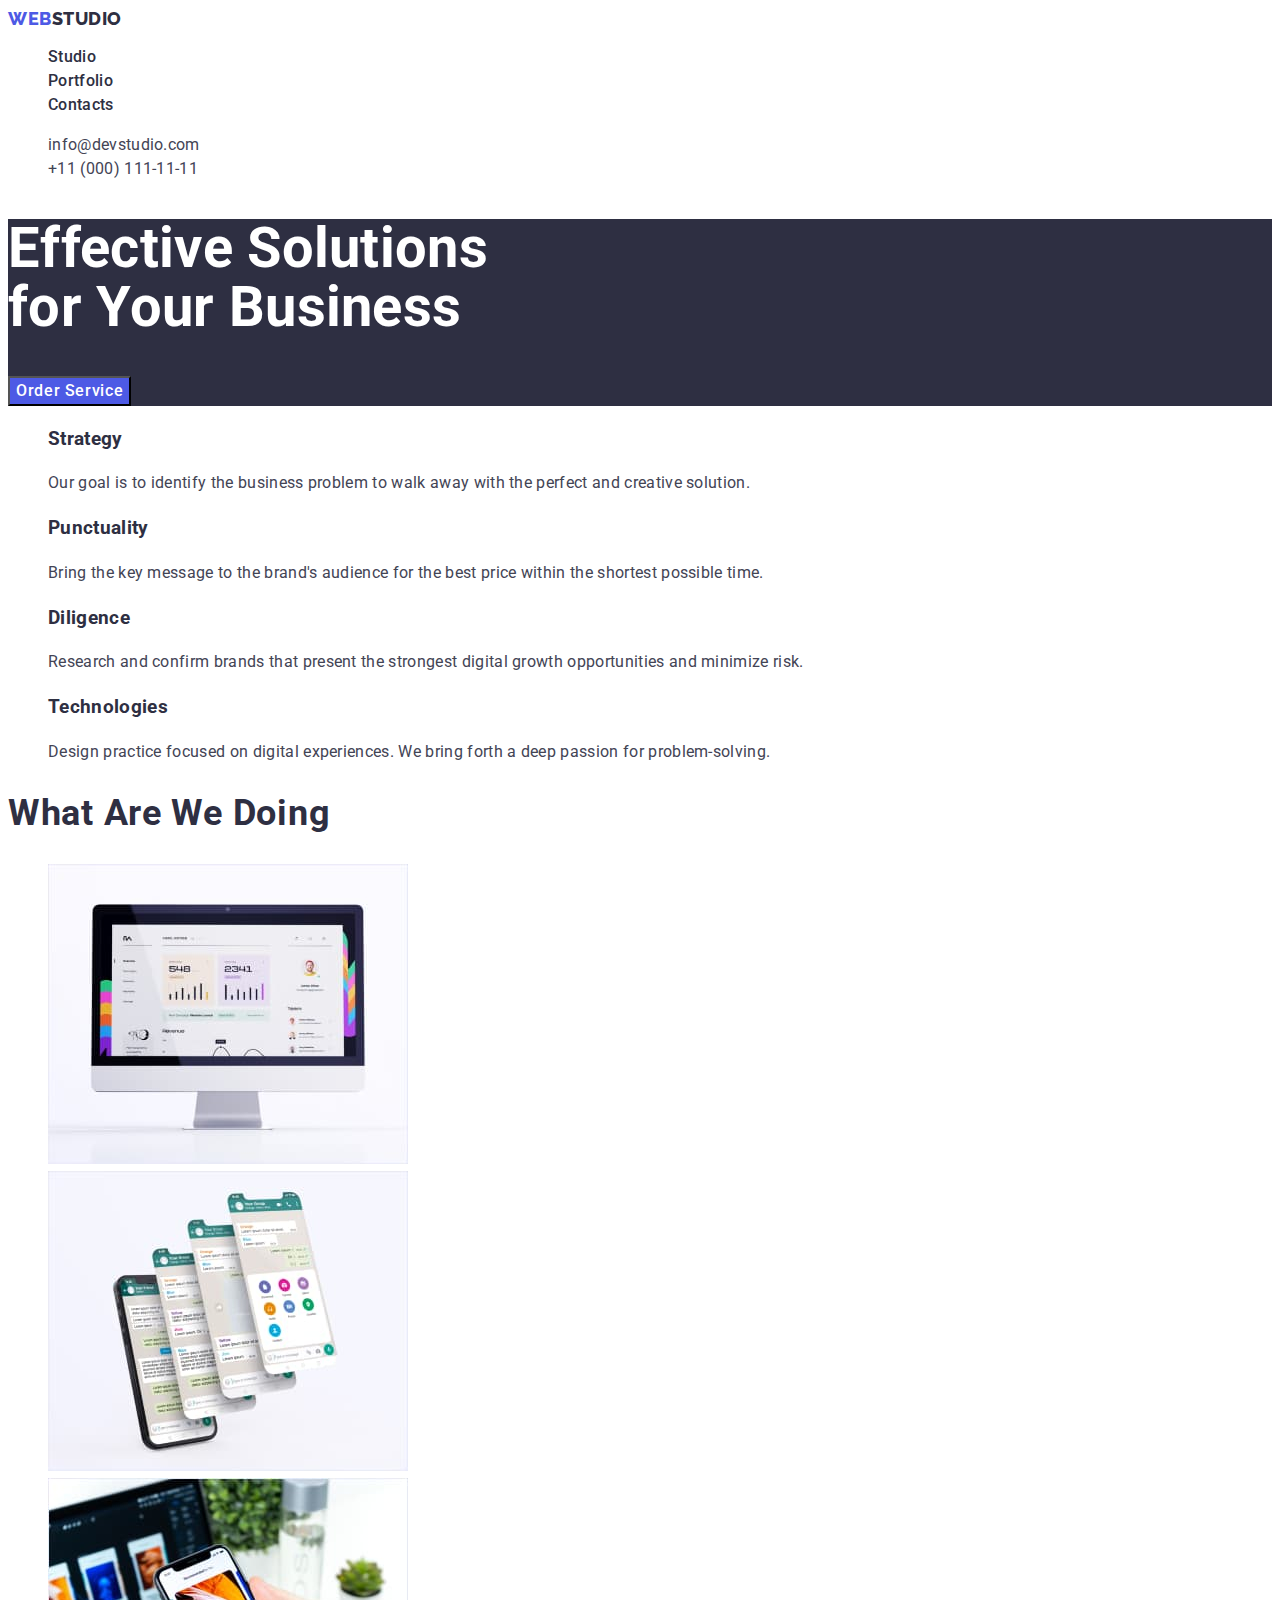
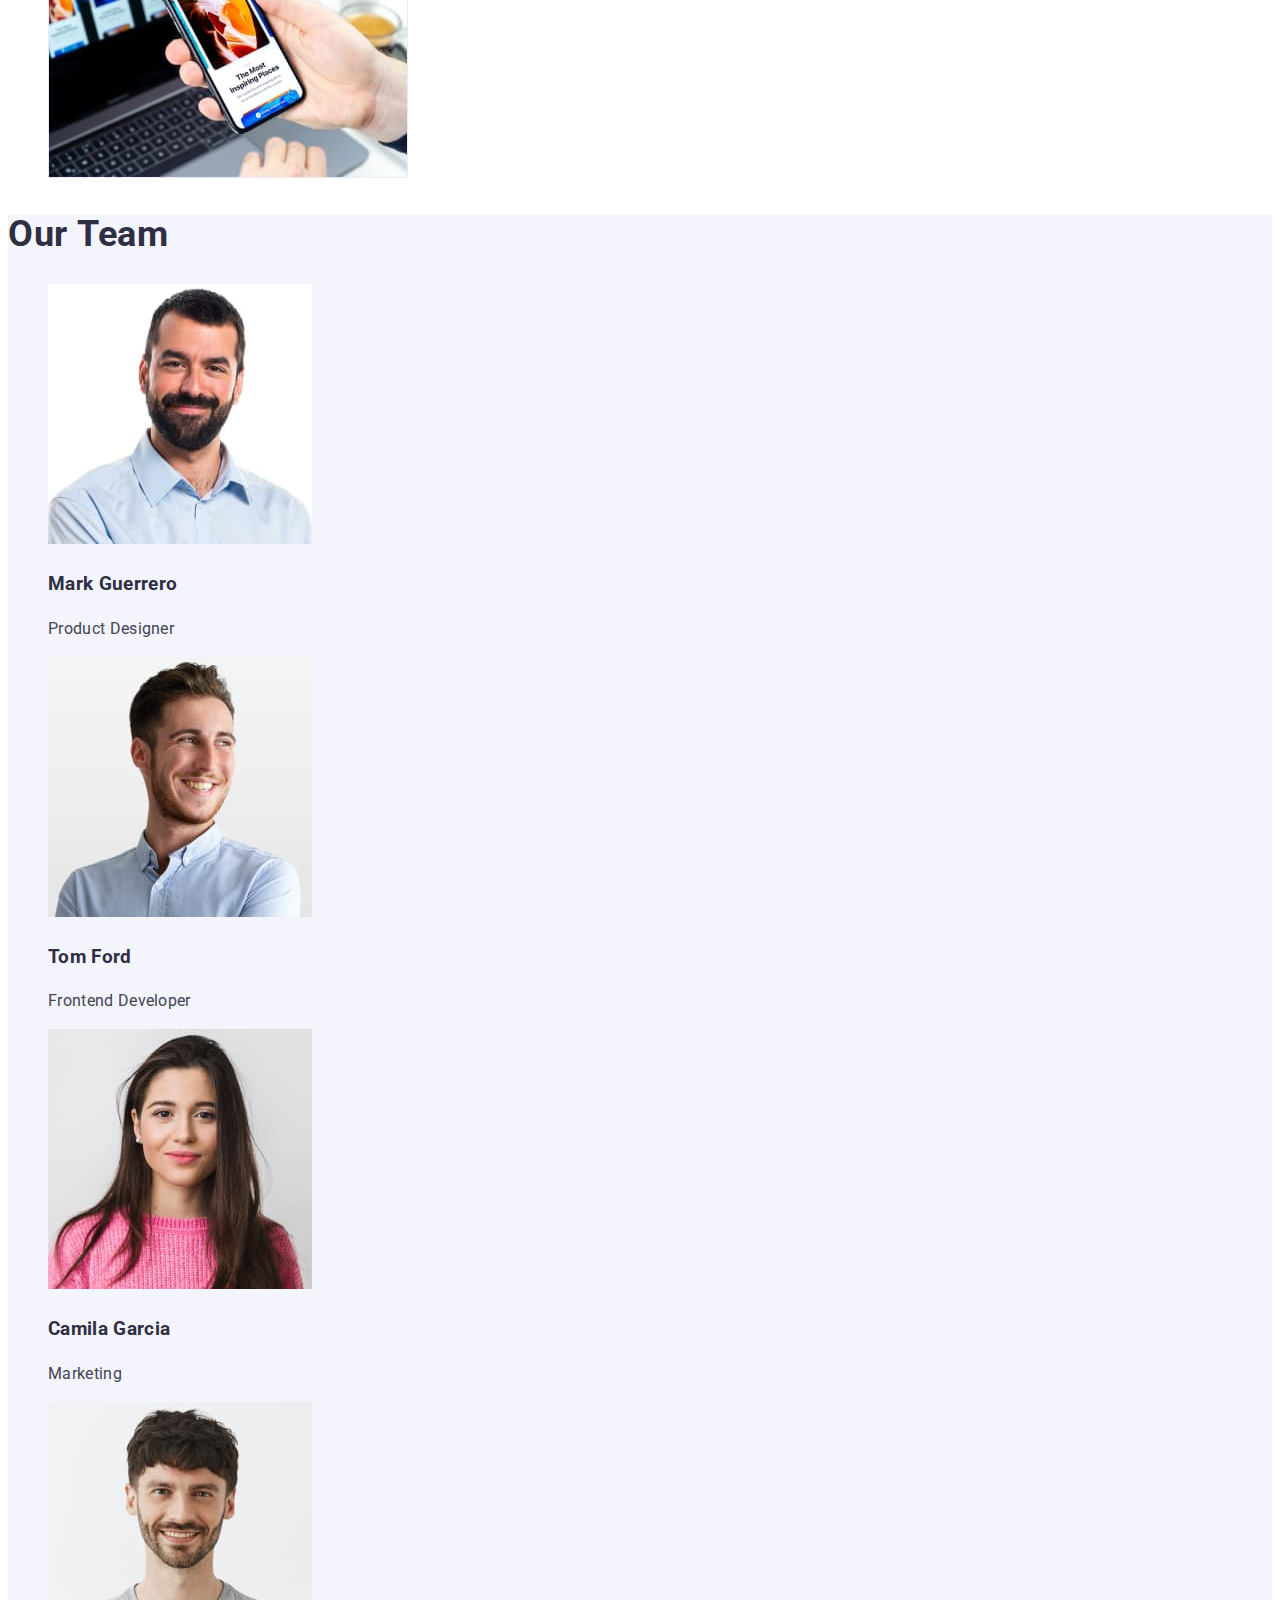
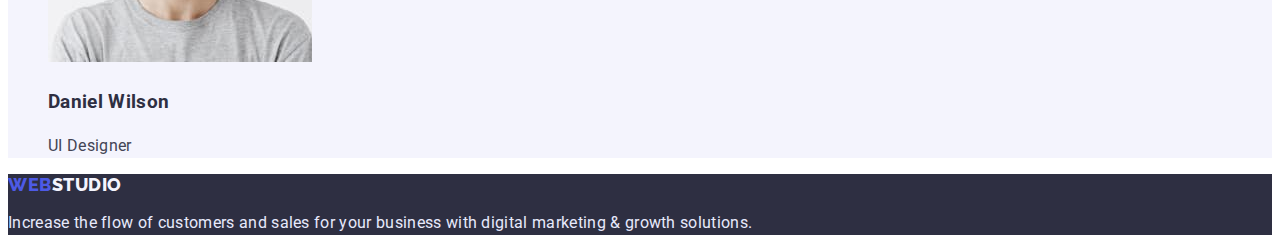
==== index.html @ 6d3ddb24 "Initial commit" ====
<!DOCTYPE html>
<html lang="en">
  <head>
    <meta charset="UTF-8" />
    <meta http-equiv="X-UA-Compatible" content="IE=edge" />
    <meta name="viewport" content="width=device-width, initial-scale=1.0" />
    <title>WebStudio</title>
    <link
      href="https://fonts.googleapis.com/css2?family=Raleway:wght@800&family=Roboto:wght@400;500;700;900&display=swap"
      rel="stylesheet"
    />
    <link rel="stylesheet" href="./css/styles.css" />
  </head>
  <body>
    <header class="header">
      <nav class="header-nav">
        <a class="logo-link-header link" href="./index.html"
          ><span class="first-letter-logo">Web</span>Studio</a
        >
        <ul class="menu list">
          <li class="menu-item">
            <a class="menu-link link" href="./studio.html">Studio</a>
          </li>
          <li class="menu-item">
            <a class="menu-link link" href="./portfolio.html">Portfolio</a>
          </li>
          <li class="menu-item">
            <a class="menu-link link" href="">Contacts</a>
          </li>
        </ul>
      </nav>
      <address class="adress">
        <ul class="contact-menu list">
          <li class="mail-item">
            <a class="mail-link link" href="mailto:info@devstudio.com"
              >info@devstudio.com</a
            >
          </li>
          <li class="mail-item">
            <a class="phone-number-link link" href="tel:+110001111111"
              >+11 (000) 111-11-11</a
            >
          </li>
        </ul>
      </address>
    </header>
    <main>
      <!-- Hero Section 1-->

      <section class="hero-section">
        <h1 class="hero-section-title">
          Effective Solutions <br />
          for Your Business
        </h1>
        <button class="button" type="button">Order Service</button>
      </section>

      <!-- Section 2 -->
      <section class="second-section">
        <h2 class="visually-hidden">Fundamental features</h2>
        <ul class="second-section-list list">
          <li class="second-section-item">
            <h3 class="second-section-title title">Strategy</h3>
            <p class="second-section-description">
              Our goal is to identify the business problem to walk away with the
              perfect and creative solution.
            </p>
          </li>
          <li class="second-section-item">
            <h3 class="second-section-title">Punctuality</h3>
            <p class="second-section-description">
              Bring the key message to the brand's audience for the best price
              within the shortest possible time.
            </p>
          </li>
          <li class="second-section-item">
            <h3 class="second-section-title">Diligence</h3>
            <p class="second-section-description">
              Research and confirm brands that present the strongest digital
              growth opportunities and minimize risk.
            </p>
          </li>
          <li class="second-section-item">
            <h3 class="second-section-title">Technologies</h3>
            <p class="second-section-description">
              Design practice focused on digital experiences. We bring forth a
              deep passion for problem-solving.
            </p>
          </li>
        </ul>
      </section>

      <!-- Section 3 -->
      <section class="third-section">
        <h2 class="section-title">What are we doing</h2>
        <ul class="third-section-list list">
          <li class="third-section-item">
            <img
              class="third-cection-img"
              src="./images/img-1.jpg"
              alt="images-1"
              width="360"
            />
          </li>
          <li class="third-section-item">
            <img
              class="third-cection-img"
              src="./images/img-2.jpg"
              alt="images-2"
              width="360"
            />
          </li>
          <li class="third-section-item">
            <img
              class="third-cection-img"
              src="./images/img-3.jpg"
              alt="images-3"
              width="360"
            />
          </li>
        </ul>
      </section>

      <!-- Section 4 -->
      <section class="fourth-section">
        <h2 class="section-title">Our Team</h2>
        <ul class="fourth-section-list list">
          <li class="fourth-section-item">
            <img
              class="fourth-section-img"
              src="./images/Team-Card-1.jpg"
              alt="Team-Card-1"
              width="264"
            />
            <h3 class="images-title">Mark Guerrero</h3>
            <p class="fourth-section-description">Product Designer</p>
          </li>

          <li class="fourth-section-item">
            <img
              class="fourth-section-img"
              src="./images/Team-Card-2.jpg"
              alt="Team-Card-2"
              width="264"
            />
            <h3 class="images-title">Tom Ford</h3>
            <p class="fourth-section-description">Frontend Developer</p>
          </li>

          <li class="fourth-section-item">
            <img
              class="fourth-section-img"
              src="./images/Team-Card-3.jpg"
              alt="Team-Card-3"
              width="264"
            />
            <h3 class="images-title">Camila Garcia</h3>
            <p class="fourth-section-description">Marketing</p>
          </li>

          <li class="fourth-section-item">
            <img
              class="fourth-section-img"
              src="./images/Team-Card-4.jpg"
              alt="Team-Card-4"
              width="264"
            />
            <h3 class="images-title">Daniel Wilson</h3>
            <p class="fourth-section-description">UI Designer</p>
          </li>
        </ul>
      </section>
    </main>

    <!-- Footer -->
    <footer class="footer">
      <a class="footer-logo-link logo link" href="./index.html"
        ><span class="first-letter-logo">Web</span>Studio</a
      >
      <p class="footer-description">
        Increase the flow of customers and sales for your business with digital
        marketing & growth solutions.
      </p>
    </footer>
  </body>
</html>
---- css/styles.css ----
:root {
  --main-title-color: #2e2f42;
  --second-title-color: #fff;
  --main-background-color: #f4f4fd;
  --description-color: #434455;
  --accent-color: #404bbf;
  --contacts-link-color: #434455;
}
body {
  font-family: 'Roboto', sans-serif;
  font-size: 16px;
  line-height: 1.5;
  letter-spacing: 0.02em;
  color: #2e2f42;
  background-color: #ffffff;
}

.list {
  list-style: none;
}
.link {
  text-decoration: none;
}

.visually-hidden {
  position: absolute;
  width: 1px;
  height: 1px;
  margin: -1px;
  border: 0;
  padding: 0;
  white-space: nowrap;
  clip-path: inset(100%);
  clip: rect(0 0 0 0);
  overflow: hidden;
}
/* ================== HEADER =================== */

.first-letter-logo {
  color: #4d5ae5;
}

.logo-link-header {
  font-family: 'Raleway', sans-serif;
  font-weight: 800;
  font-size: 18px;
  line-height: 1.17;
  display: flex;
  align-items: center;
  letter-spacing: 0.03em;
  text-transform: uppercase;
  color: #2e2f42;
}

.menu-link {
  font-weight: 500;
  color: var(--main-title-color);
}

.mail-link,
.phone-number-link {
  color: var(--contacts-link-color);
}

.adress {
  font-style: normal;
}

.menu-link:hover,
.menu-link:focus {
  color: var(--accent-color);
}
.mail-link:hover,
.mail-link:focus {
  color: var(--accent-color);
}

.phone-number-link:hover,
.phone-number-link:focus {
  color: var(--accent-color);
}

.header-nav .link.current

/* ================== HEADER / =================== */

/* ================== MAIN =================== */


/* HERO SECTION 1 */

.images-title {
  font-weight: 500;
  font-size: 20px;
  line-height: 1.2;
}

.hero-section {
  background-color: #2e2f42;
}
.hero-section-title {
  font-size: 56px;
  line-height: 1.07;
  color: var(--second-title-color);
}
.button {
  font-family: inherit;
  font-size: 16px;
  line-height: 1.5;
  font-weight: 500;
  display: flex;
  align-items: center;
  letter-spacing: 0.04em;

  color: var(--second-title-color);
  background-color: #4d5ae5;
  cursor: pointer;
}

/* SECOND SECTION */

.second-section-description {
  color: var(--description-color);
}

/* THIRD SECTION */
.section-title {
  font-size: 36px;
  line-height: 1.11;
  letter-spacing: 0.02em;
  text-transform: capitalize;
  color: var(--main-title-color);
}

/* FOURTH SECTION */

.fourth-section-description {
  color: var(--description-color);
}
.fourth-section {
  background-color: var(--main-background-color);
}

/* ================== MAIN / =================== */

/* ================== PORTFOLIO  =================== */

.portfolio-project-descr {
  color: var(--description-color);
}
.menu-portfolio-btn {
  font-family: inherit;
  font-size: 16px;
  font-weight: 500;
  line-height: 1.5;
  letter-spacing: 0.04em;
  color: #4d5ae5;
  background-color: var(--main-background-color);
  border: 1px solid #e7e9fc;
  border-radius: 4px;
  cursor: pointer;
}

.menu-portfolio-btn:hover,
.menu-portfolio-btn:focus {
  color: var(--second-title-color);
  background-color: var(--accent-color);
}
.menu-portfolio-btn:hover,
.menu-portfolio-btn:focus {
  border-color: var(--accent-color);
}

/* ================== PORTFOLIO / =================== */

/* ================== FOOTER =================== */
.footer {
  background-color: var(--main-title-color);
}

.footer-logo-link {
  font-family: 'Raleway', sans-serif;
  font-weight: 800;
  font-size: 18px;
  line-height: 21px;
  display: flex;
  align-items: center;
  letter-spacing: 0.03em;
  text-transform: uppercase;
  color: #f4f4fd;
}

.footer-description {
  color: #e7e9fc;
}

/* ================== FOOTER / =================== */
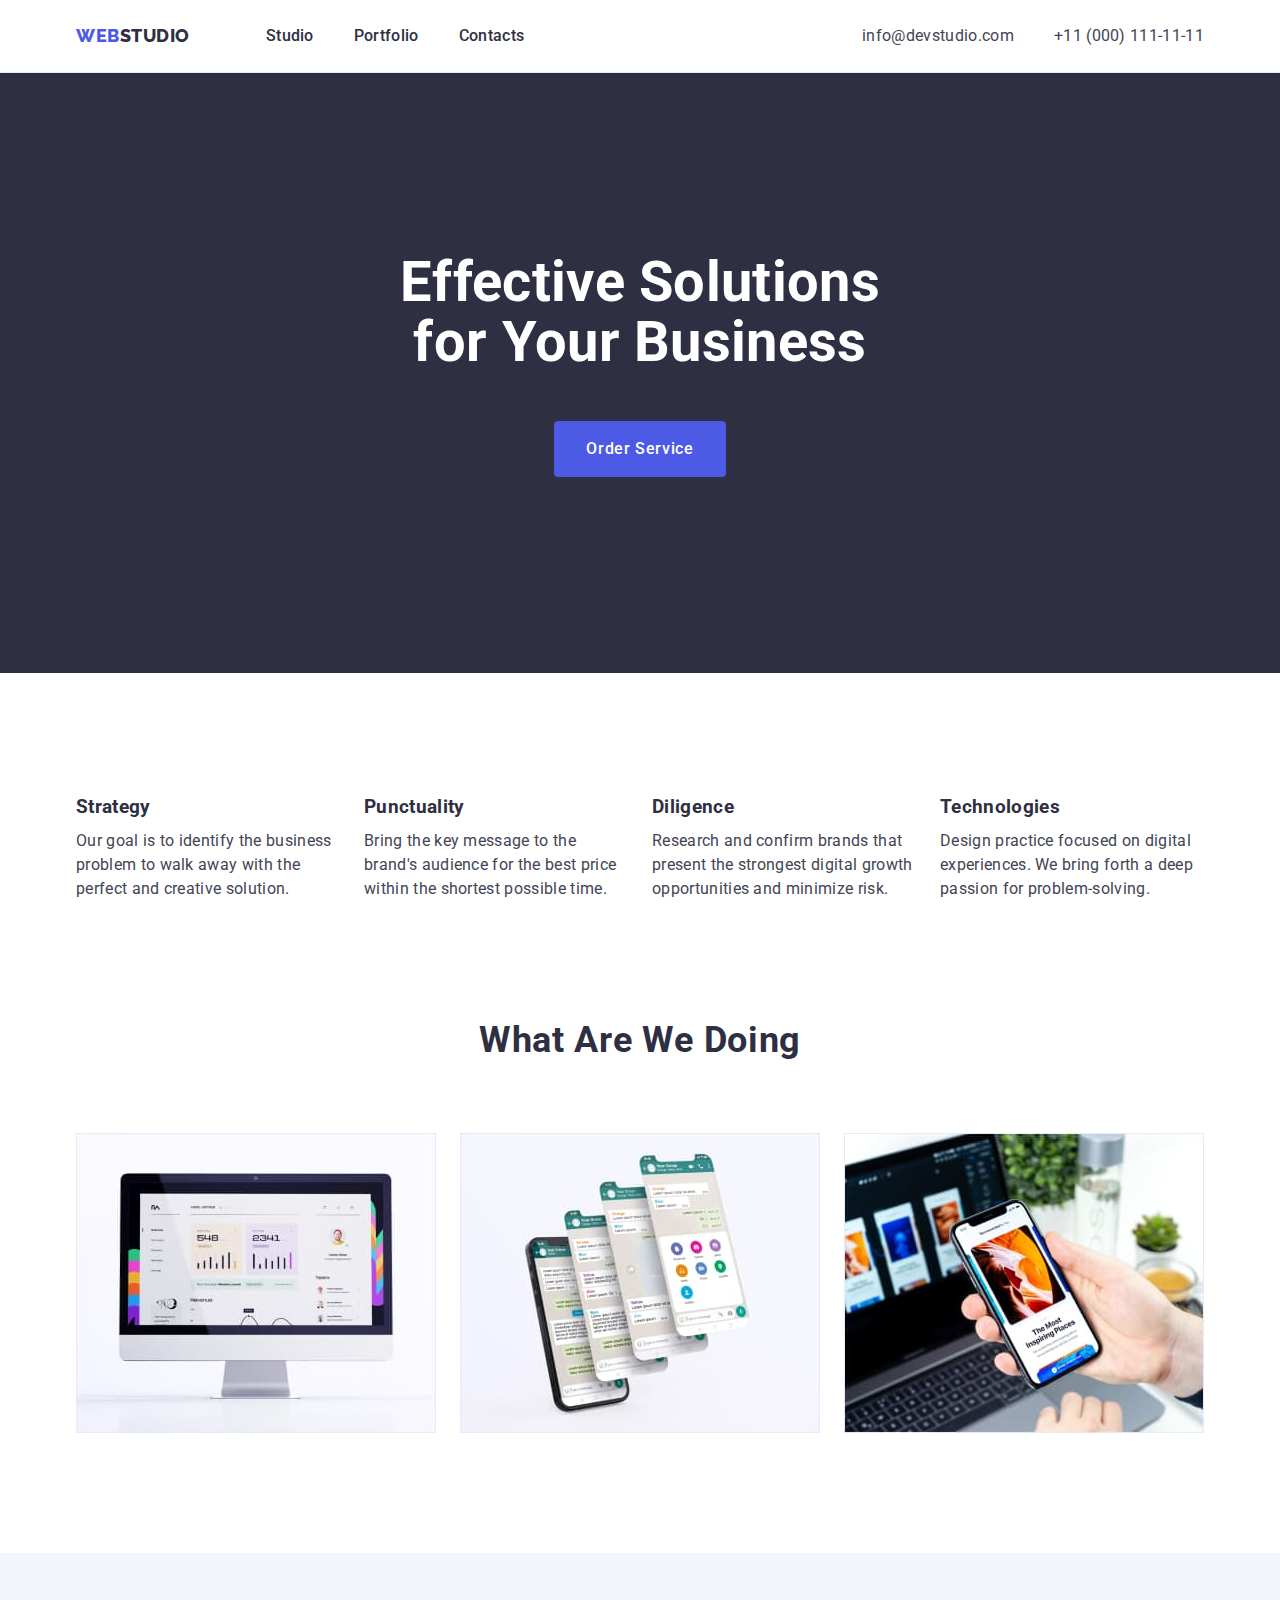
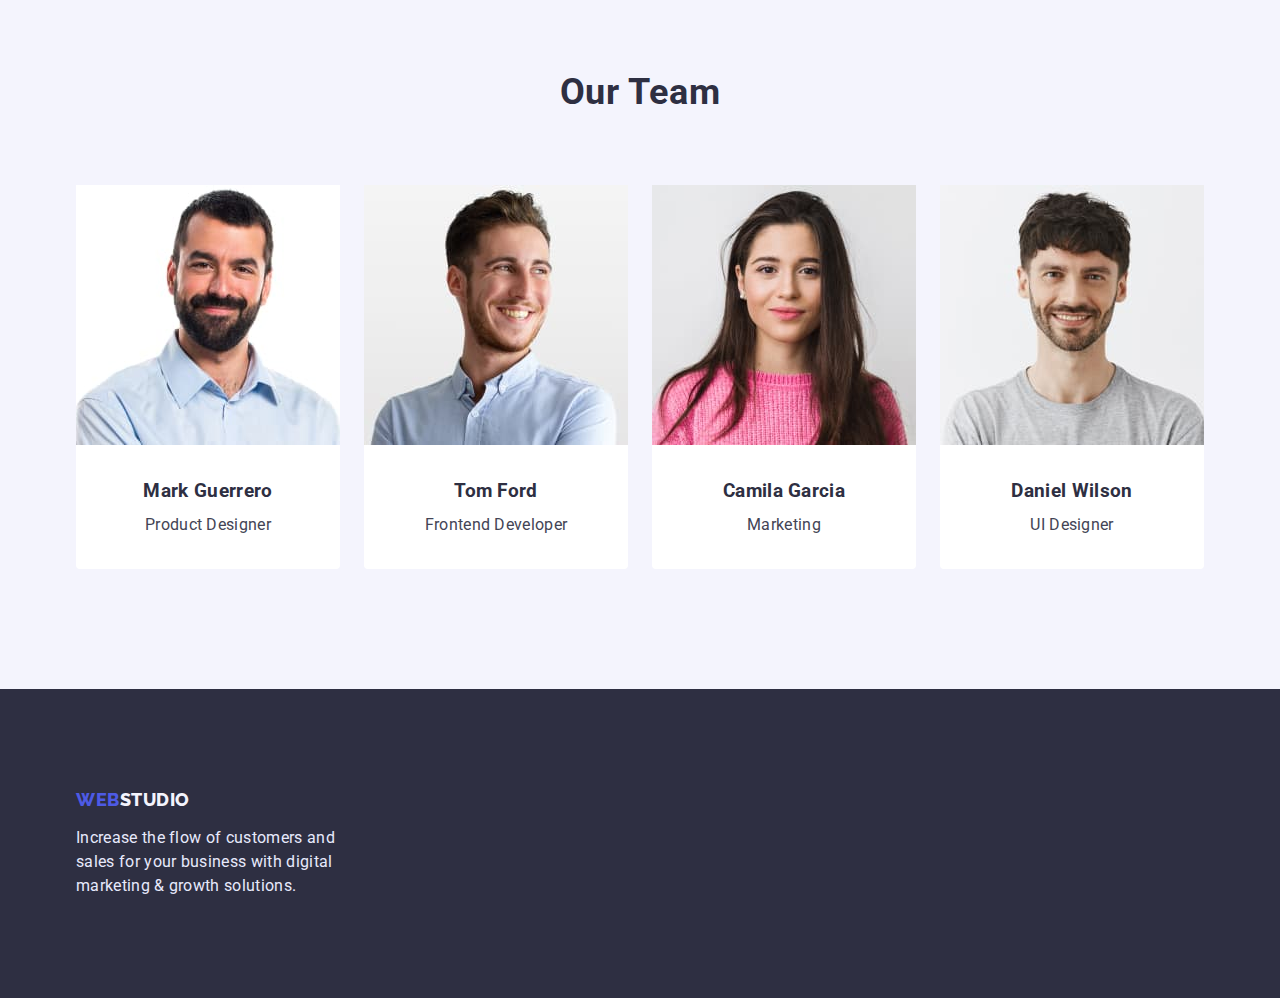
==== commit 52b5e0cd: "hw-03" ====
--- a/index.html
+++ b/index.html
@@ -9,89 +9,99 @@
       href="https://fonts.googleapis.com/css2?family=Raleway:wght@800&family=Roboto:wght@400;500;700;900&display=swap"
       rel="stylesheet"
     />
+    <link
+      rel="stylesheet"
+      href="https://cdn.jsdelivr.net/npm/modern-normalize@1.1.0/modern-normalize.min.css"
+    />
     <link rel="stylesheet" href="./css/styles.css" />
   </head>
   <body>
     <header class="header">
-      <nav class="header-nav">
-        <a class="logo-link-header link" href="./index.html"
-          ><span class="first-letter-logo">Web</span>Studio</a
-        >
-        <ul class="menu list">
-          <li class="menu-item">
-            <a class="menu-link link" href="./studio.html">Studio</a>
-          </li>
-          <li class="menu-item">
-            <a class="menu-link link" href="./portfolio.html">Portfolio</a>
-          </li>
-          <li class="menu-item">
-            <a class="menu-link link" href="">Contacts</a>
-          </li>
-        </ul>
-      </nav>
-      <address class="adress">
-        <ul class="contact-menu list">
-          <li class="mail-item">
-            <a class="mail-link link" href="mailto:info@devstudio.com"
-              >info@devstudio.com</a
-            >
-          </li>
-          <li class="mail-item">
-            <a class="phone-number-link link" href="tel:+110001111111"
-              >+11 (000) 111-11-11</a
-            >
-          </li>
-        </ul>
-      </address>
+      <div class="container header-container">
+        <nav class="header-nav">
+          <a class="logo-link-header link" href="./index.html"
+            ><span class="first-letter-logo">Web</span>Studio</a
+          >
+          <ul class="menu list">
+            <li class="menu-item">
+              <a class="menu-link link" href="./studio.html">Studio</a>
+            </li>
+            <li class="menu-item">
+              <a class="menu-link link" href="./portfolio.html">Portfolio</a>
+            </li>
+            <li class="menu-item">
+              <a class="menu-link link" href="">Contacts</a>
+            </li>
+          </ul>
+        </nav>
+
+        <address class="adress">
+          <ul class="contact-menu list">
+            <li class="mail-item">
+              <a class="mail-link link" href="mailto:info@devstudio.com"
+                >info@devstudio.com</a
+              >
+            </li>
+            <li class="mail-item">
+              <a class="phone-number-link link" href="tel:+110001111111"
+                >+11 (000) 111-11-11</a
+              >
+            </li>
+          </ul>
+        </address>
+      </div>
     </header>
     <main>
       <!-- Hero Section 1-->
 
       <section class="hero-section">
-        <h1 class="hero-section-title">
-          Effective Solutions <br />
-          for Your Business
-        </h1>
-        <button class="button" type="button">Order Service</button>
+        <div class="container">
+          <h1 class="hero-section-title">
+            Effective Solutions for Your Business
+          </h1>
+          <button class="button" type="button">Order Service</button>
+        </div>
       </section>
 
       <!-- Section 2 -->
       <section class="second-section">
-        <h2 class="visually-hidden">Fundamental features</h2>
-        <ul class="second-section-list list">
-          <li class="second-section-item">
-            <h3 class="second-section-title title">Strategy</h3>
-            <p class="second-section-description">
-              Our goal is to identify the business problem to walk away with the
-              perfect and creative solution.
-            </p>
-          </li>
-          <li class="second-section-item">
-            <h3 class="second-section-title">Punctuality</h3>
-            <p class="second-section-description">
-              Bring the key message to the brand's audience for the best price
-              within the shortest possible time.
-            </p>
-          </li>
-          <li class="second-section-item">
-            <h3 class="second-section-title">Diligence</h3>
-            <p class="second-section-description">
-              Research and confirm brands that present the strongest digital
-              growth opportunities and minimize risk.
-            </p>
-          </li>
-          <li class="second-section-item">
-            <h3 class="second-section-title">Technologies</h3>
-            <p class="second-section-description">
-              Design practice focused on digital experiences. We bring forth a
-              deep passion for problem-solving.
-            </p>
-          </li>
-        </ul>
+        <div class="container">
+          <h2 class="visually-hidden">Fundamental features</h2>
+          <ul class="second-section-list list">
+            <li class="second-section-item">
+              <h3 class="second-section-title title">Strategy</h3>
+              <p class="second-section-description">
+                Our goal is to identify the business problem to walk away with
+                the perfect and creative solution.
+              </p>
+            </li>
+            <li class="second-section-item">
+              <h3 class="second-section-title">Punctuality</h3>
+              <p class="second-section-description">
+                Bring the key message to the brand's audience for the best price
+                within the shortest possible time.
+              </p>
+            </li>
+            <li class="second-section-item">
+              <h3 class="second-section-title">Diligence</h3>
+              <p class="second-section-description">
+                Research and confirm brands that present the strongest digital
+                growth opportunities and minimize risk.
+              </p>
+            </li>
+            <li class="second-section-item">
+              <h3 class="second-section-title">Technologies</h3>
+              <p class="second-section-description">
+                Design practice focused on digital experiences. We bring forth a
+                deep passion for problem-solving.
+              </p>
+            </li>
+          </ul>
+        </div>
       </section>
 
       <!-- Section 3 -->
-      <section class="third-section">
+      <section class="third-section container">
         <h2 class="section-title">What are we doing</h2>
         <ul class="third-section-list list">
           <li class="third-section-item">
@@ -123,64 +133,68 @@
 
       <!-- Section 4 -->
       <section class="fourth-section">
-        <h2 class="section-title">Our Team</h2>
-        <ul class="fourth-section-list list">
-          <li class="fourth-section-item">
-            <img
-              class="fourth-section-img"
-              src="./images/Team-Card-1.jpg"
-              alt="Team-Card-1"
-              width="264"
-            />
-            <h3 class="images-title">Mark Guerrero</h3>
-            <p class="fourth-section-description">Product Designer</p>
-          </li>
-
-          <li class="fourth-section-item">
-            <img
-              class="fourth-section-img"
-              src="./images/Team-Card-2.jpg"
-              alt="Team-Card-2"
-              width="264"
-            />
-            <h3 class="images-title">Tom Ford</h3>
-            <p class="fourth-section-description">Frontend Developer</p>
-          </li>
-
-          <li class="fourth-section-item">
-            <img
-              class="fourth-section-img"
-              src="./images/Team-Card-3.jpg"
-              alt="Team-Card-3"
-              width="264"
-            />
-            <h3 class="images-title">Camila Garcia</h3>
-            <p class="fourth-section-description">Marketing</p>
-          </li>
-
-          <li class="fourth-section-item">
-            <img
-              class="fourth-section-img"
-              src="./images/Team-Card-4.jpg"
-              alt="Team-Card-4"
-              width="264"
-            />
-            <h3 class="images-title">Daniel Wilson</h3>
-            <p class="fourth-section-description">UI Designer</p>
-          </li>
-        </ul>
+        <div class="container">
+          <h2 class="section-title">Our Team</h2>
+          <ul class="fourth-section-list list">
+            <li class="fourth-section-item">
+              <img
+                class="fourth-section-img"
+                src="./images/Team-Card-1.jpg"
+                alt="Team-Card-1"
+                width="264"
+              />
+              <h3 class="fourth-images-title">Mark Guerrero</h3>
+              <p class="fourth-section-description">Product Designer</p>
+            </li>
+
+            <li class="fourth-section-item">
+              <img
+                class="fourth-section-img"
+                src="./images/Team-Card-2.jpg"
+                alt="Team-Card-2"
+                width="264"
+              />
+              <h3 class="fourth-images-title">Tom Ford</h3>
+              <p class="fourth-section-description">Frontend Developer</p>
+            </li>
+
+            <li class="fourth-section-item">
+              <img
+                class="fourth-section-img"
+                src="./images/Team-Card-3.jpg"
+                alt="Team-Card-3"
+                width="264"
+              />
+              <h3 class="fourth-images-title">Camila Garcia</h3>
+              <p class="fourth-section-description">Marketing</p>
+            </li>
+
+            <li class="fourth-section-item">
+              <img
+                class="fourth-section-img"
+                src="./images/Team-Card-4.jpg"
+                alt="Team-Card-4"
+                width="264"
+              />
+              <h3 class="fourth-images-title">Daniel Wilson</h3>
+              <p class="fourth-section-description">UI Designer</p>
+            </li>
+          </ul>
+        </div>
       </section>
     </main>
 
     <!-- Footer -->
     <footer class="footer">
-      <a class="footer-logo-link logo link" href="./index.html"
-        ><span class="first-letter-logo">Web</span>Studio</a
-      >
-      <p class="footer-description">
-        Increase the flow of customers and sales for your business with digital
-        marketing & growth solutions.
-      </p>
+      <div class="container">
+        <a class="footer-logo-link logo link" href="./index.html"
+          ><span class="first-letter-logo">Web</span>Studio</a
+        >
+        <p class="footer-description">
+          Increase the flow of customers and sales for your business with
+          digital marketing & growth solutions.
+        </p>
+      </div>
     </footer>
   </body>
 </html>
--- a/css/styles.css
+++ b/css/styles.css
@@ -6,6 +6,33 @@
   --accent-color: #404bbf;
   --contacts-link-color: #434455;
 }
+
+h1,
+h2,
+h3,
+h4,
+p {
+  margin-top: 0;
+  margin-bottom: 0;
+}
+
+ul,
+ol {
+  margin-top: 0;
+  margin-bottom: 0;
+  padding-left: 0;
+}
+
+img {
+  display: block;
+}
+
+*,
+*::before,
+*::after {
+  box-sizing: inherit;
+}
+
 body {
   font-family: 'Roboto', sans-serif;
   font-size: 16px;
@@ -16,8 +43,11 @@
 }
 
 .list {
+  margin: 0;
+  padding: 0;
   list-style: none;
 }
+
 .link {
   text-decoration: none;
 }
@@ -34,102 +64,175 @@
   clip: rect(0 0 0 0);
   overflow: hidden;
 }
-/* ================== HEADER =================== */
-
-.first-letter-logo {
-  color: #4d5ae5;
-}
-
-.logo-link-header {
-  font-family: 'Raleway', sans-serif;
-  font-weight: 800;
-  font-size: 18px;
-  line-height: 1.17;
-  display: flex;
-  align-items: center;
-  letter-spacing: 0.03em;
-  text-transform: uppercase;
-  color: #2e2f42;
-}
-
-.menu-link {
-  font-weight: 500;
-  color: var(--main-title-color);
-}
-
-.mail-link,
-.phone-number-link {
-  color: var(--contacts-link-color);
-}
-
-.adress {
-  font-style: normal;
-}
-
-.menu-link:hover,
-.menu-link:focus {
-  color: var(--accent-color);
-}
-.mail-link:hover,
-.mail-link:focus {
-  color: var(--accent-color);
-}
-
-.phone-number-link:hover,
-.phone-number-link:focus {
-  color: var(--accent-color);
-}
-
-.header-nav .link.current
-
-/* ================== HEADER / =================== */
-
-/* ================== MAIN =================== */
-
-
-/* HERO SECTION 1 */
-
-.images-title {
-  font-weight: 500;
-  font-size: 20px;
-  line-height: 1.2;
-}
-
-.hero-section {
-  background-color: #2e2f42;
-}
-.hero-section-title {
-  font-size: 56px;
-  line-height: 1.07;
-  color: var(--second-title-color);
-}
-.button {
-  font-family: inherit;
-  font-size: 16px;
-  line-height: 1.5;
-  font-weight: 500;
-  display: flex;
-  align-items: center;
-  letter-spacing: 0.04em;
-
-  color: var(--second-title-color);
-  background-color: #4d5ae5;
-  cursor: pointer;
-}
-
-/* SECOND SECTION */
-
-.second-section-description {
-  color: var(--description-color);
-}
-
-/* THIRD SECTION */
+
+.container {
+  width: 1128px;
+  margin-left: auto;
+  margin-right: auto;
+  padding-left: 15px;
+  padding-right: 15px;
+}
+
 .section-title {
   font-size: 36px;
   line-height: 1.11;
   letter-spacing: 0.02em;
   text-transform: capitalize;
+  text-align: center;
+  padding-bottom: 72px;
   color: var(--main-title-color);
+}
+
+/* ================== HEADER =================== */
+
+.first-letter-logo {
+  color: #4d5ae5;
+}
+
+.logo-link-header {
+  margin-right: 76px;
+  font-family: 'Raleway', sans-serif;
+  font-weight: 800;
+  font-size: 18px;
+  line-height: 1.17;
+  display: flex;
+  align-items: center;
+  letter-spacing: 0.03em;
+  text-transform: uppercase;
+  color: #2e2f42;
+}
+
+.menu-link {
+  font-weight: 500;
+  color: var(--main-title-color);
+}
+
+.mail-link {
+  margin-right: 40px;
+}
+.mail-link,
+.phone-number-link {
+  color: var(--contacts-link-color);
+}
+
+.adress {
+  font-style: normal;
+}
+
+.menu-link:hover,
+.menu-link:focus,
+.phone-number-link:hover,
+.phone-number-link:focus,
+.mail-link:hover,
+.mail-link:focus {
+  color: var(--accent-color);
+}
+
+/* .header-nav .link.current  */
+
+.header-container,
+.header-nav,
+.menu,
+.contact-menu {
+  display: flex;
+}
+
+.menu-item:not(:last-child) {
+  margin-right: 40px;
+}
+
+.adress {
+  margin-left: auto;
+}
+
+.header {
+  padding-top: 24px;
+  padding-bottom: 24px;
+  border-bottom: 1px solid #e7e9fc;
+}
+
+/* ================== HEADER / =================== */
+
+/* ================== MAIN =================== */
+
+/* HERO SECTION 1 */
+
+.images-title {
+  font-weight: 500;
+  font-size: 20px;
+  line-height: 1.2;
+}
+
+.hero-section {
+  height: 600px;
+  background-color: #2e2f42;
+}
+.hero-section-title {
+  font-size: 56px;
+  line-height: 1.07;
+  text-align: center;
+  color: var(--second-title-color);
+  width: 494px;
+  height: 120px;
+  padding-top: 180px;
+  padding-bottom: 48px;
+  margin: auto;
+}
+.button {
+  padding: 16px 32px 16px 32px;
+  font-family: inherit;
+  font-size: 16px;
+  line-height: 1.5;
+  font-weight: 500;
+  letter-spacing: 0.04em;
+
+  color: var(--second-title-color);
+  background-color: #4d5ae5;
+  cursor: pointer;
+  border-style: none;
+  border-radius: 4px;
+
+  display: block;
+  align-items: flex-start;
+  gap: 10px;
+  margin: 0 auto;
+}
+
+.button:hover,
+.button:focus {
+  background-color: var(--accent-color);
+}
+
+/* SECOND SECTION */
+.second-section-title {
+  padding-bottom: 8px;
+}
+
+.second-section-list {
+  display: flex;
+  padding-top: 120px;
+  padding-bottom: 120px;
+}
+
+.second-section-item {
+  width: 264px;
+}
+
+.second-section-description {
+  color: var(--description-color);
+}
+
+.second-section-item:not(:last-child) {
+  margin-right: 24px;
+}
+
+/* THIRD SECTION */
+
+.third-section-list {
+  display: flex;
+  flex-wrap: wrap;
+  justify-content: space-between;
+  padding-bottom: 120px;
 }
 
 /* FOURTH SECTION */
@@ -138,14 +241,58 @@
   color: var(--description-color);
 }
 .fourth-section {
+  padding-top: 120px;
+  padding-bottom: 120px;
   background-color: var(--main-background-color);
 }
 
+.fourth-section-list {
+  display: flex;
+  flex-wrap: wrap;
+  gap: 24px;
+}
+
+.fourth-images-title {
+  padding-top: 32px;
+  padding-bottom: 8px;
+  text-align: center;
+}
+
+.fourth-section-description {
+  /* margin-top: 8px; */
+  text-align: center;
+  padding-bottom: 32px;
+}
+
+.fourth-section-item {
+  background: #ffffff;
+  border-radius: 0px 0px 4px 4px;
+}
+
 /* ================== MAIN / =================== */
 
 /* ================== PORTFOLIO  =================== */
 
+.menu-portfolio-list {
+  display: flex;
+  flex-wrap: wrap;
+  justify-content: center;
+}
+
+.portfolio-project-item {
+  background: #ffffff;
+  border: 1px solid #e7e9fc;
+}
+
+.images-title {
+  text-align: left;
+  margin-top: 32px;
+  margin-left: 16px;
+  margin-bottom: 8px;
+}
 .portfolio-project-descr {
+  margin-bottom: 32px;
+  margin-left: 16px;
   color: var(--description-color);
 }
 .menu-portfolio-btn {
@@ -159,6 +306,19 @@
   border: 1px solid #e7e9fc;
   border-radius: 4px;
   cursor: pointer;
+  padding: 12px 24px;
+  margin-top: 99px;
+}
+.menu-portfolio-link:not(:last-child) {
+  margin-right: 24px;
+}
+.porfolio-project-list {
+  display: flex;
+  flex-wrap: wrap;
+  margin-top: 69px;
+  margin-bottom: 120px;
+  row-gap: 48px;
+  justify-content: space-between;
 }
 
 .menu-portfolio-btn:hover,
@@ -188,10 +348,14 @@
   letter-spacing: 0.03em;
   text-transform: uppercase;
   color: #f4f4fd;
+  padding-top: 100px;
+  padding-bottom: 16px;
 }
 
 .footer-description {
   color: #e7e9fc;
+  padding-bottom: 100px;
+  width: 264px;
 }
 
 /* ================== FOOTER / =================== */
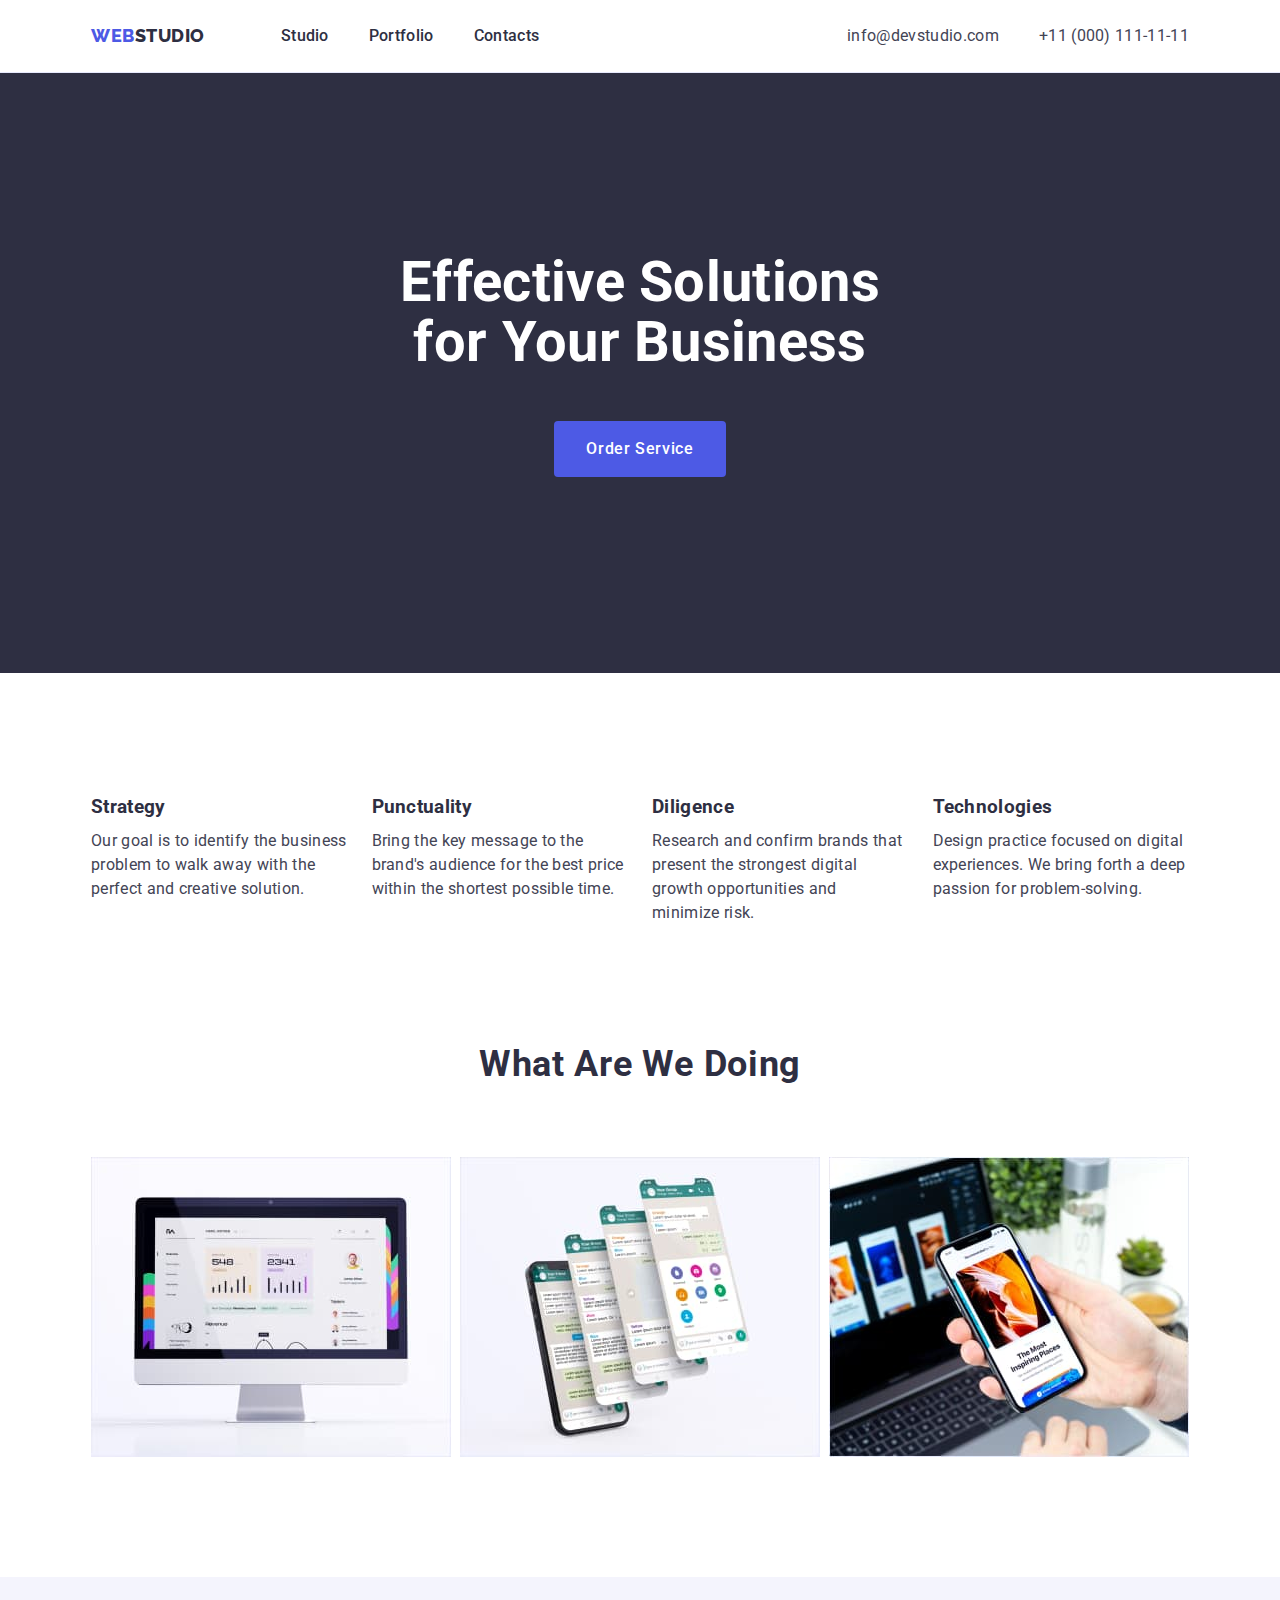
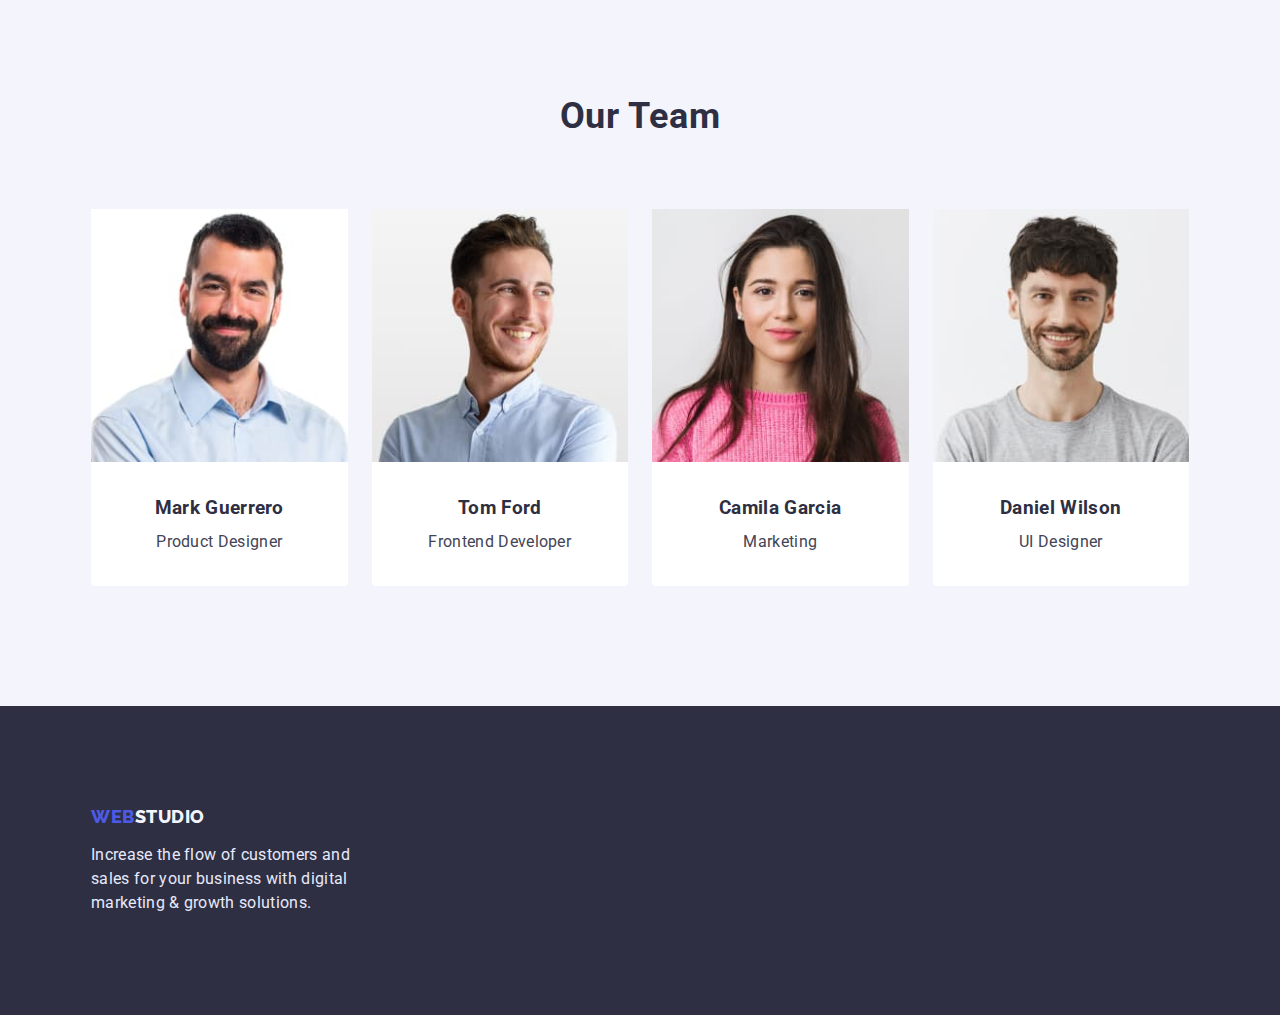
==== commit f00bb9f6: "hw-03" ====
--- a/index.html
+++ b/index.html
@@ -57,7 +57,7 @@
       <section class="hero-section">
         <div class="container">
           <h1 class="hero-section-title">
-            Effective Solutions for Your Business
+            Effective Solutions <br />for Your Business
           </h1>
           <button class="button" type="button">Order Service</button>
         </div>
@@ -143,8 +143,10 @@
                 alt="Team-Card-1"
                 width="264"
               />
-              <h3 class="fourth-images-title">Mark Guerrero</h3>
-              <p class="fourth-section-description">Product Designer</p>
+              <div class="card-content-team">
+                <h3 class="fourth-images-title">Mark Guerrero</h3>
+                <p class="fourth-section-description">Product Designer</p>
+              </div>
             </li>
 
             <li class="fourth-section-item">
@@ -154,8 +156,10 @@
                 alt="Team-Card-2"
                 width="264"
               />
-              <h3 class="fourth-images-title">Tom Ford</h3>
-              <p class="fourth-section-description">Frontend Developer</p>
+              <div class="card-content-team">
+                <h3 class="fourth-images-title">Tom Ford</h3>
+                <p class="fourth-section-description">Frontend Developer</p>
+              </div>
             </li>
 
             <li class="fourth-section-item">
@@ -165,8 +169,10 @@
                 alt="Team-Card-3"
                 width="264"
               />
-              <h3 class="fourth-images-title">Camila Garcia</h3>
-              <p class="fourth-section-description">Marketing</p>
+              <div class="card-content-team">
+                <h3 class="fourth-images-title">Camila Garcia</h3>
+                <p class="fourth-section-description">Marketing</p>
+              </div>
             </li>
 
             <li class="fourth-section-item">
@@ -176,8 +182,10 @@
                 alt="Team-Card-4"
                 width="264"
               />
-              <h3 class="fourth-images-title">Daniel Wilson</h3>
-              <p class="fourth-section-description">UI Designer</p>
+              <div class="card-content-team">
+                <h3 class="fourth-images-title">Daniel Wilson</h3>
+                <p class="fourth-section-description">UI Designer</p>
+              </div>
             </li>
           </ul>
         </div>
--- a/css/styles.css
+++ b/css/styles.css
@@ -25,13 +25,14 @@
 
 img {
   display: block;
-}
-
-*,
+  max-width: 100%;
+}
+
+/* *,
 *::before,
 *::after {
   box-sizing: inherit;
-}
+} */
 
 body {
   font-family: 'Roboto', sans-serif;
@@ -164,6 +165,7 @@
 }
 
 .hero-section {
+  text-align: center;
   height: 600px;
   background-color: #2e2f42;
 }
@@ -171,13 +173,10 @@
   font-size: 56px;
   line-height: 1.07;
   text-align: center;
+  padding-top: 180px;
   color: var(--second-title-color);
-  width: 494px;
-  height: 120px;
-  padding-top: 180px;
-  padding-bottom: 48px;
-  margin: auto;
-}
+}
+
 .button {
   padding: 16px 32px 16px 32px;
   font-family: inherit;
@@ -192,10 +191,7 @@
   border-style: none;
   border-radius: 4px;
 
-  display: block;
-  align-items: flex-start;
-  gap: 10px;
-  margin: 0 auto;
+  margin-top: 48px;
 }
 
 .button:hover,
@@ -248,20 +244,16 @@
 
 .fourth-section-list {
   display: flex;
-  flex-wrap: wrap;
   gap: 24px;
 }
 
 .fourth-images-title {
-  padding-top: 32px;
-  padding-bottom: 8px;
   text-align: center;
 }
 
 .fourth-section-description {
-  /* margin-top: 8px; */
-  text-align: center;
-  padding-bottom: 32px;
+  text-align: center;
+  margin-top: 8px;
 }
 
 .fourth-section-item {
@@ -269,32 +261,36 @@
   border-radius: 0px 0px 4px 4px;
 }
 
+.card-content-team {
+  padding: 32px 16px;
+}
+
 /* ================== MAIN / =================== */
 
-/* ================== PORTFOLIO  =================== */
-
+/* ================== PORTFOLIO =================== */
 .menu-portfolio-list {
   display: flex;
   flex-wrap: wrap;
   justify-content: center;
 }
-
 .portfolio-project-item {
   background: #ffffff;
   border: 1px solid #e7e9fc;
 }
-
 .images-title {
   text-align: left;
-  margin-top: 32px;
-  margin-left: 16px;
-  margin-bottom: 8px;
 }
 .portfolio-project-descr {
-  margin-bottom: 32px;
-  margin-left: 16px;
+  margin-top: 8px;
   color: var(--description-color);
 }
+
+.card-content {
+  padding-top: 32px;
+  padding-bottom: 32px;
+  padding-left: 16px;
+}
+
 .menu-portfolio-btn {
   font-family: inherit;
   font-size: 16px;
@@ -320,7 +316,6 @@
   row-gap: 48px;
   justify-content: space-between;
 }
-
 .menu-portfolio-btn:hover,
 .menu-portfolio-btn:focus {
   color: var(--second-title-color);
@@ -329,9 +324,7 @@
 .menu-portfolio-btn:hover,
 .menu-portfolio-btn:focus {
   border-color: var(--accent-color);
-}
-
-/* ================== PORTFOLIO / =================== */
+} /* ================== PORTFOLIO / =================== */
 
 /* ================== FOOTER =================== */
 .footer {
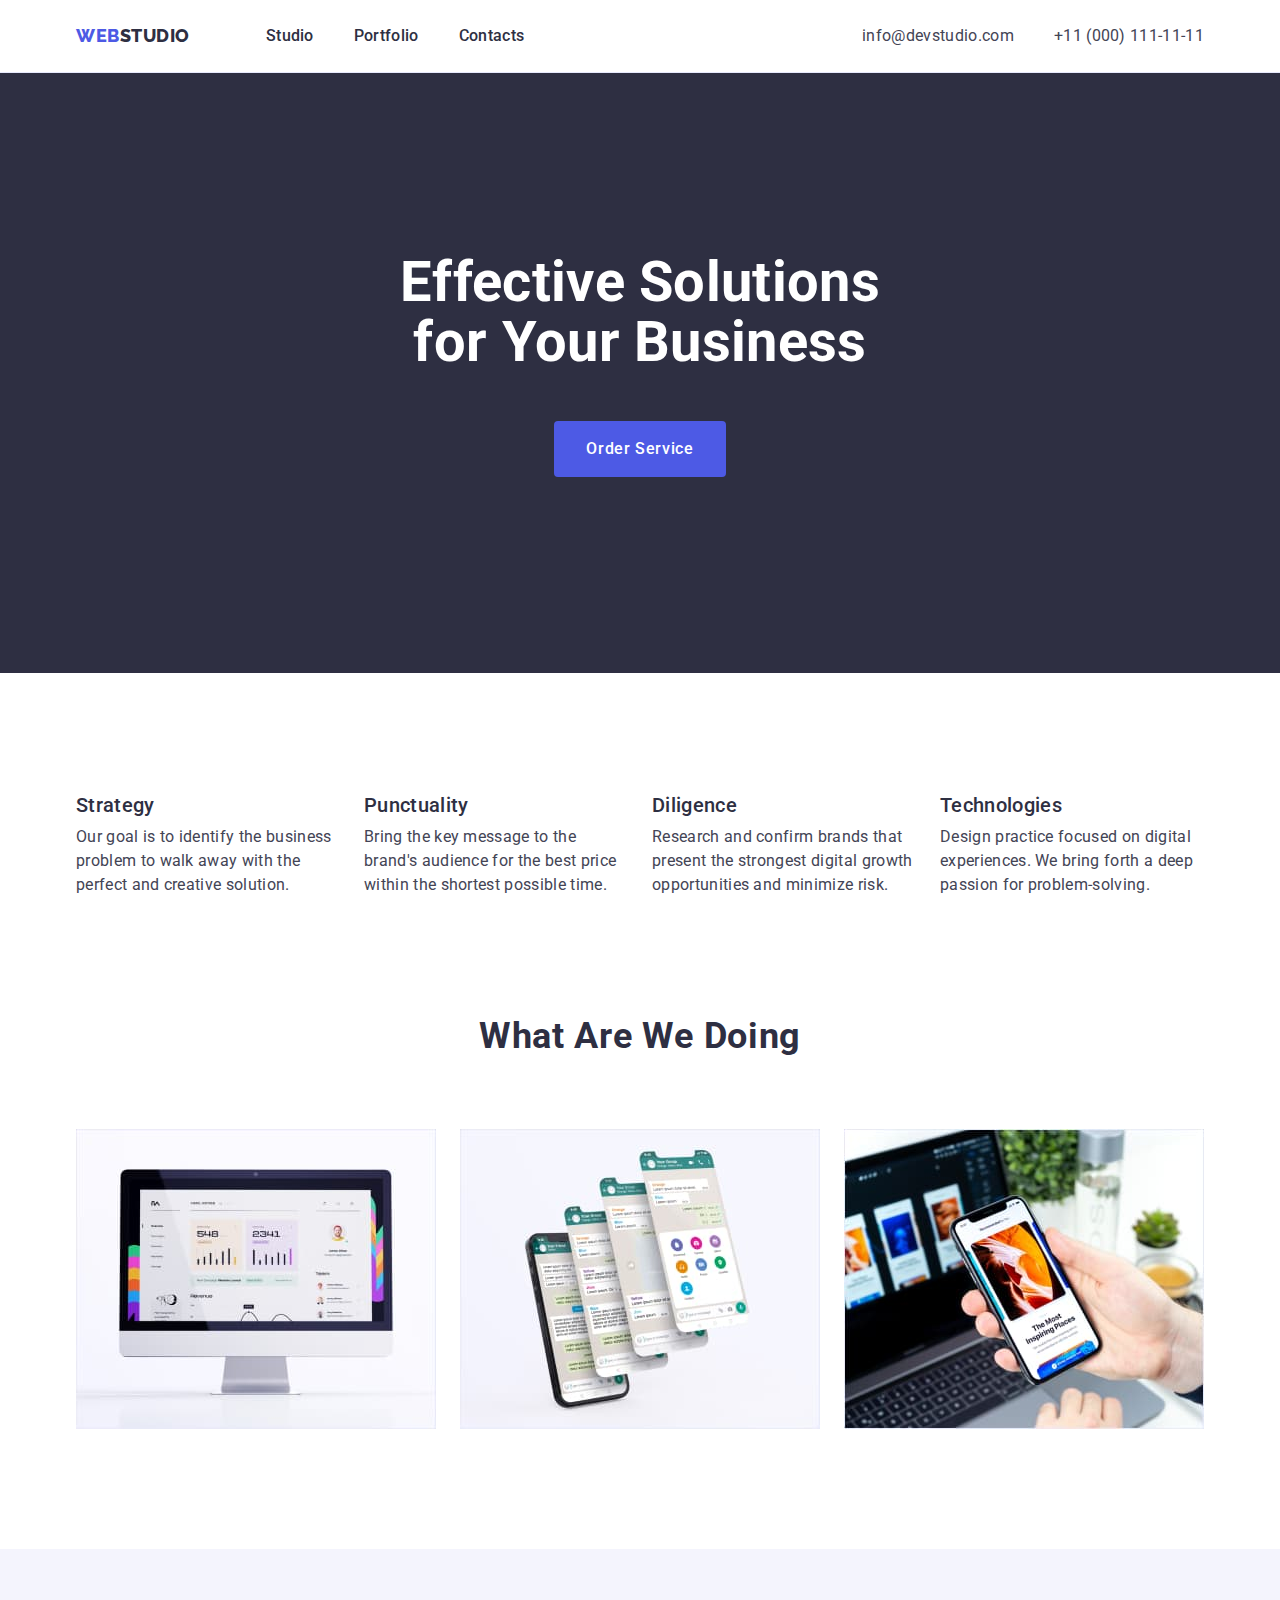
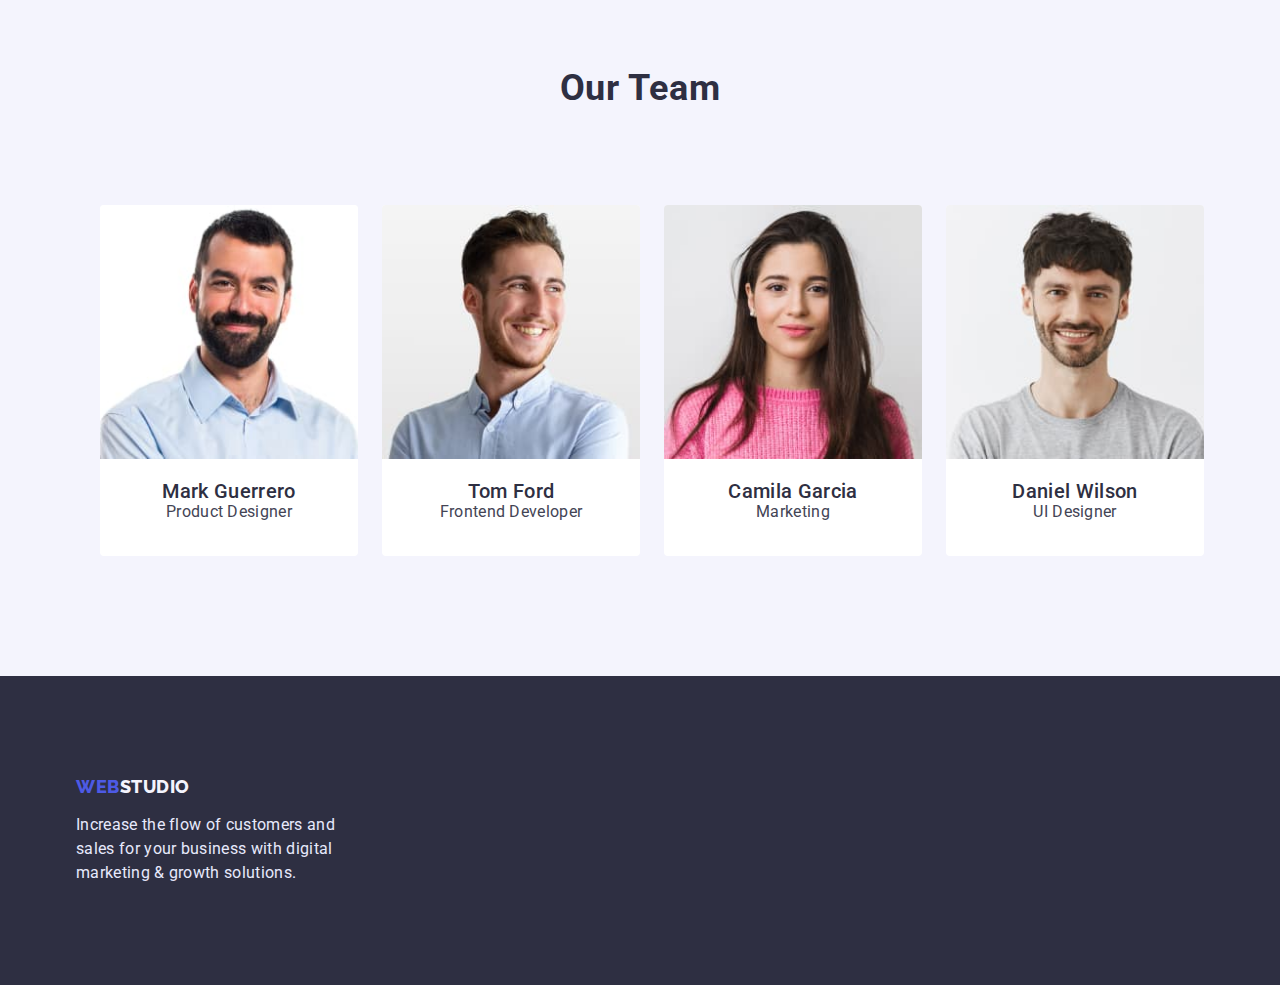
==== commit 8dca6802: "hw-03" ====
--- a/index.html
+++ b/index.html
@@ -42,7 +42,7 @@
                 >info@devstudio.com</a
               >
             </li>
-            <li class="mail-item">
+            <li class="phone-number-item">
               <a class="phone-number-link link" href="tel:+110001111111"
                 >+11 (000) 111-11-11</a
               >
@@ -57,7 +57,7 @@
       <section class="hero-section">
         <div class="container">
           <h1 class="hero-section-title">
-            Effective Solutions <br />for Your Business
+            Effective Solutions for Your Business
           </h1>
           <button class="button" type="button">Order Service</button>
         </div>
@@ -101,34 +101,36 @@
       </section>
 
       <!-- Section 3 -->
-      <section class="third-section container">
-        <h2 class="section-title">What are we doing</h2>
-        <ul class="third-section-list list">
-          <li class="third-section-item">
-            <img
-              class="third-cection-img"
-              src="./images/img-1.jpg"
-              alt="images-1"
-              width="360"
-            />
-          </li>
-          <li class="third-section-item">
-            <img
-              class="third-cection-img"
-              src="./images/img-2.jpg"
-              alt="images-2"
-              width="360"
-            />
-          </li>
-          <li class="third-section-item">
-            <img
-              class="third-cection-img"
-              src="./images/img-3.jpg"
-              alt="images-3"
-              width="360"
-            />
-          </li>
-        </ul>
+      <section class="third-section">
+        <div class="container">
+          <h2 class="section-title">What are we doing</h2>
+          <ul class="third-section-list list">
+            <li class="third-section-item">
+              <img
+                class="third-cection-img"
+                src="./images/img-1.jpg"
+                alt="images-1"
+                width="360"
+              />
+            </li>
+            <li class="third-section-item">
+              <img
+                class="third-cection-img"
+                src="./images/img-2.jpg"
+                alt="images-2"
+                width="360"
+              />
+            </li>
+            <li class="third-section-item">
+              <img
+                class="third-cection-img"
+                src="./images/img-3.jpg"
+                alt="images-3"
+                width="360"
+              />
+            </li>
+          </ul>
+        </div>
       </section>
 
       <!-- Section 4 -->
@@ -137,55 +139,71 @@
           <h2 class="section-title">Our Team</h2>
           <ul class="fourth-section-list list">
             <li class="fourth-section-item">
-              <img
-                class="fourth-section-img"
-                src="./images/Team-Card-1.jpg"
-                alt="Team-Card-1"
-                width="264"
-              />
-              <div class="card-content-team">
-                <h3 class="fourth-images-title">Mark Guerrero</h3>
-                <p class="fourth-section-description">Product Designer</p>
-              </div>
-            </li>
-
-            <li class="fourth-section-item">
-              <img
-                class="fourth-section-img"
-                src="./images/Team-Card-2.jpg"
-                alt="Team-Card-2"
-                width="264"
-              />
-              <div class="card-content-team">
-                <h3 class="fourth-images-title">Tom Ford</h3>
-                <p class="fourth-section-description">Frontend Developer</p>
-              </div>
-            </li>
-
-            <li class="fourth-section-item">
-              <img
-                class="fourth-section-img"
-                src="./images/Team-Card-3.jpg"
-                alt="Team-Card-3"
-                width="264"
-              />
-              <div class="card-content-team">
-                <h3 class="fourth-images-title">Camila Garcia</h3>
-                <p class="fourth-section-description">Marketing</p>
-              </div>
-            </li>
-
-            <li class="fourth-section-item">
-              <img
-                class="fourth-section-img"
-                src="./images/Team-Card-4.jpg"
-                alt="Team-Card-4"
-                width="264"
-              />
-              <div class="card-content-team">
-                <h3 class="fourth-images-title">Daniel Wilson</h3>
-                <p class="fourth-section-description">UI Designer</p>
-              </div>
+              <article class="card-team">
+                <div class="card-team-img">
+                  <img
+                    class="fourth-section-img"
+                    src="./images/Team-Card-1.jpg"
+                    alt="Team-Card-1"
+                    width="264"
+                  />
+                </div>
+                <div class="card-content-team">
+                  <h3 class="fourth-images-title">Mark Guerrero</h3>
+                  <p class="fourth-section-description">Product Designer</p>
+                </div>
+              </article>
+            </li>
+
+            <li class="fourth-section-item">
+              <article class="card-team">
+                <div class="card-team-img">
+                  <img
+                    class="fourth-section-img"
+                    src="./images/Team-Card-2.jpg"
+                    alt="Team-Card-2"
+                    width="264"
+                  />
+                </div>
+                <div class="card-content-team">
+                  <h3 class="fourth-images-title">Tom Ford</h3>
+                  <p class="fourth-section-description">Frontend Developer</p>
+                </div>
+              </article>
+            </li>
+
+            <li class="fourth-section-item">
+              <article class="card-team">
+                <div class="card-team-img">
+                  <img
+                    class="fourth-section-img"
+                    src="./images/Team-Card-3.jpg"
+                    alt="Team-Card-3"
+                    width="264"
+                  />
+                </div>
+                <div class="card-content-team">
+                  <h3 class="fourth-images-title">Camila Garcia</h3>
+                  <p class="fourth-section-description">Marketing</p>
+                </div>
+              </article>
+            </li>
+
+            <li class="fourth-section-item">
+              <article class="card-team">
+                <div class="card-team-img">
+                  <img
+                    class="fourth-section-img"
+                    src="./images/Team-Card-4.jpg"
+                    alt="Team-Card-4"
+                    width="264"
+                  />
+                </div>
+                <div class="card-content-team">
+                  <h3 class="fourth-images-title">Daniel Wilson</h3>
+                  <p class="fourth-section-description">UI Designer</p>
+                </div>
+              </article>
             </li>
           </ul>
         </div>
--- a/css/styles.css
+++ b/css/styles.css
@@ -5,6 +5,7 @@
   --description-color: #434455;
   --accent-color: #404bbf;
   --contacts-link-color: #434455;
+  --card-set-gap: 24px;
 }
 
 h1,
@@ -26,6 +27,7 @@
 img {
   display: block;
   max-width: 100%;
+  height: auto;
 }
 
 /* *,
@@ -39,7 +41,7 @@
   font-size: 16px;
   line-height: 1.5;
   letter-spacing: 0.02em;
-  color: #2e2f42;
+  color: var(--main-title-color);
   background-color: #ffffff;
 }
 
@@ -67,7 +69,7 @@
 }
 
 .container {
-  width: 1128px;
+  width: 1158px;
   margin-left: auto;
   margin-right: auto;
   padding-left: 15px;
@@ -80,7 +82,7 @@
   letter-spacing: 0.02em;
   text-transform: capitalize;
   text-align: center;
-  padding-bottom: 72px;
+  margin-bottom: 72px;
   color: var(--main-title-color);
 }
 
@@ -107,10 +109,10 @@
   font-weight: 500;
   color: var(--main-title-color);
 }
-
-.mail-link {
+.menu-item {
   margin-right: 40px;
 }
+
 .mail-link,
 .phone-number-link {
   color: var(--contacts-link-color);
@@ -138,6 +140,10 @@
   display: flex;
 }
 
+.mail-item {
+  margin-right: 40px;
+}
+
 .menu-item:not(:last-child) {
   margin-right: 40px;
 }
@@ -168,13 +174,18 @@
   text-align: center;
   height: 600px;
   background-color: #2e2f42;
+  padding-top: 180px;
+  padding-bottom: 188px;
 }
 .hero-section-title {
   font-size: 56px;
   line-height: 1.07;
-  text-align: center;
-  padding-top: 180px;
+  /* text-align: center; */
+  width: 494px;
   color: var(--second-title-color);
+  margin-bottom: 48px;
+  margin-left: auto;
+  margin-right: auto;
 }
 
 .button {
@@ -190,8 +201,6 @@
   cursor: pointer;
   border-style: none;
   border-radius: 4px;
-
-  margin-top: 48px;
 }
 
 .button:hover,
@@ -200,14 +209,23 @@
 }
 
 /* SECOND SECTION */
+
+.second-section {
+    padding-top: 120px;
+  padding-bottom: 120px;
+}
+
 .second-section-title {
-  padding-bottom: 8px;
+font-weight: 500;
+font-size: 20px;
+line-height: 1.2;
+color: var(--main-title-color);
+margin-bottom: 8px;
 }
 
 .second-section-list {
   display: flex;
-  padding-top: 120px;
-  padding-bottom: 120px;
+
 }
 
 .second-section-item {
@@ -235,6 +253,8 @@
 
 .fourth-section-description {
   color: var(--description-color);
+  margin-top: 8px;
+  text-align: center;
 }
 .fourth-section {
   padding-top: 120px;
@@ -242,53 +262,74 @@
   background-color: var(--main-background-color);
 }
 
-.fourth-section-list {
-  display: flex;
-  gap: 24px;
-}
-
 .fourth-images-title {
-  text-align: center;
-}
-
-.fourth-section-description {
-  text-align: center;
-  margin-top: 8px;
-}
-
-.fourth-section-item {
-  background: #ffffff;
-  border-radius: 0px 0px 4px 4px;
+font-weight: 500;
+font-size: 20px;
+line-height: 1.2px;
+text-align: center;
+color: var(--main-title-color);
 }
 
 .card-content-team {
   padding: 32px 16px;
 }
 
+/* CARD SET */
+.fourth-section-list {
+  padding: 0;
+  margin: 0;
+  list-style: none;
+
+  display: flex;
+   margin-left: calc(-1 * 24px));
+  margin-top: calc(-1 * 24px));
+}
+
+.fourth-section-list > .fourth-section-item {
+  flex-basis: calc(100% / 3 - 24px);
+  margin-left: 24px;
+  margin-top: 24px;
+   background: #ffffff;
+  border-radius: 4px;
+}
+
+/* CARD */
+.card-team {
+  /* box-shadow: var(--card-shadow); */
+  border-radius: 4px;
+  overflow: hidden;
+}
+
+.card-content-team {
+  padding: 32px 16px;
+}
+
+.fourth-section-description {
+  margin-top: 8px;
+}
+
 /* ================== MAIN / =================== */
 
 /* ================== PORTFOLIO =================== */
+
+.section-portfolio {
+  padding-top: 99px;
+  padding-bottom: 120px;
+
+}
+
 .menu-portfolio-list {
   display: flex;
   flex-wrap: wrap;
   justify-content: center;
+  margin-bottom: 69px;
 }
 .portfolio-project-item {
   background: #ffffff;
-  border: 1px solid #e7e9fc;
+  /* border: 1px solid #e7e9fc; */
 }
 .images-title {
   text-align: left;
-}
-.portfolio-project-descr {
-  margin-top: 8px;
-  color: var(--description-color);
-}
-
-.card-content {
-  padding-top: 32px;
-  padding-bottom: 32px;
-  padding-left: 16px;
 }
 
 .menu-portfolio-btn {
@@ -303,19 +344,11 @@
   border-radius: 4px;
   cursor: pointer;
   padding: 12px 24px;
-  margin-top: 99px;
-}
+  }
 .menu-portfolio-link:not(:last-child) {
   margin-right: 24px;
 }
-.porfolio-project-list {
-  display: flex;
-  flex-wrap: wrap;
-  margin-top: 69px;
-  margin-bottom: 120px;
-  row-gap: 48px;
-  justify-content: space-between;
-}
+
 .menu-portfolio-btn:hover,
 .menu-portfolio-btn:focus {
   color: var(--second-title-color);
@@ -324,11 +357,47 @@
 .menu-portfolio-btn:hover,
 .menu-portfolio-btn:focus {
   border-color: var(--accent-color);
-} /* ================== PORTFOLIO / =================== */
+}
+/* CARD SET */
+
+.porfolio-project-list {
+  padding: 0;
+  margin: 0;
+  list-style: none;
+
+  display: flex;
+  flex-wrap: wrap;
+  margin-left: calc(-1 * var(--card-set-gap));
+  margin-top: calc(-1 * var(--card-set-gap));
+}
+
+.porfolio-project-list > .portfolio-project-item {
+  flex-basis: calc(100% / 3 - var(--card-set-gap));
+  margin-left: var(--card-set-gap);
+  margin-top: var(--card-set-gap);
+}
+
+/* CARD */
+
+.card-content {
+  padding: 32px 16px;
+  border: 1px solid #e7e9fc; border-top: none;
+}
+
+.portfolio-project-descr {
+  margin-top: 8px;
+  color: var(--description-color);
+}
+
+
+
+/* ================== PORTFOLIO / =================== */
 
 /* ================== FOOTER =================== */
 .footer {
   background-color: var(--main-title-color);
+  padding-top: 100px;
+  padding-bottom: 100px;
 }
 
 .footer-logo-link {
@@ -341,13 +410,11 @@
   letter-spacing: 0.03em;
   text-transform: uppercase;
   color: #f4f4fd;
-  padding-top: 100px;
-  padding-bottom: 16px;
-}
+  margin-bottom: 16px;
+   }
 
 .footer-description {
   color: #e7e9fc;
-  padding-bottom: 100px;
   width: 264px;
 }
 
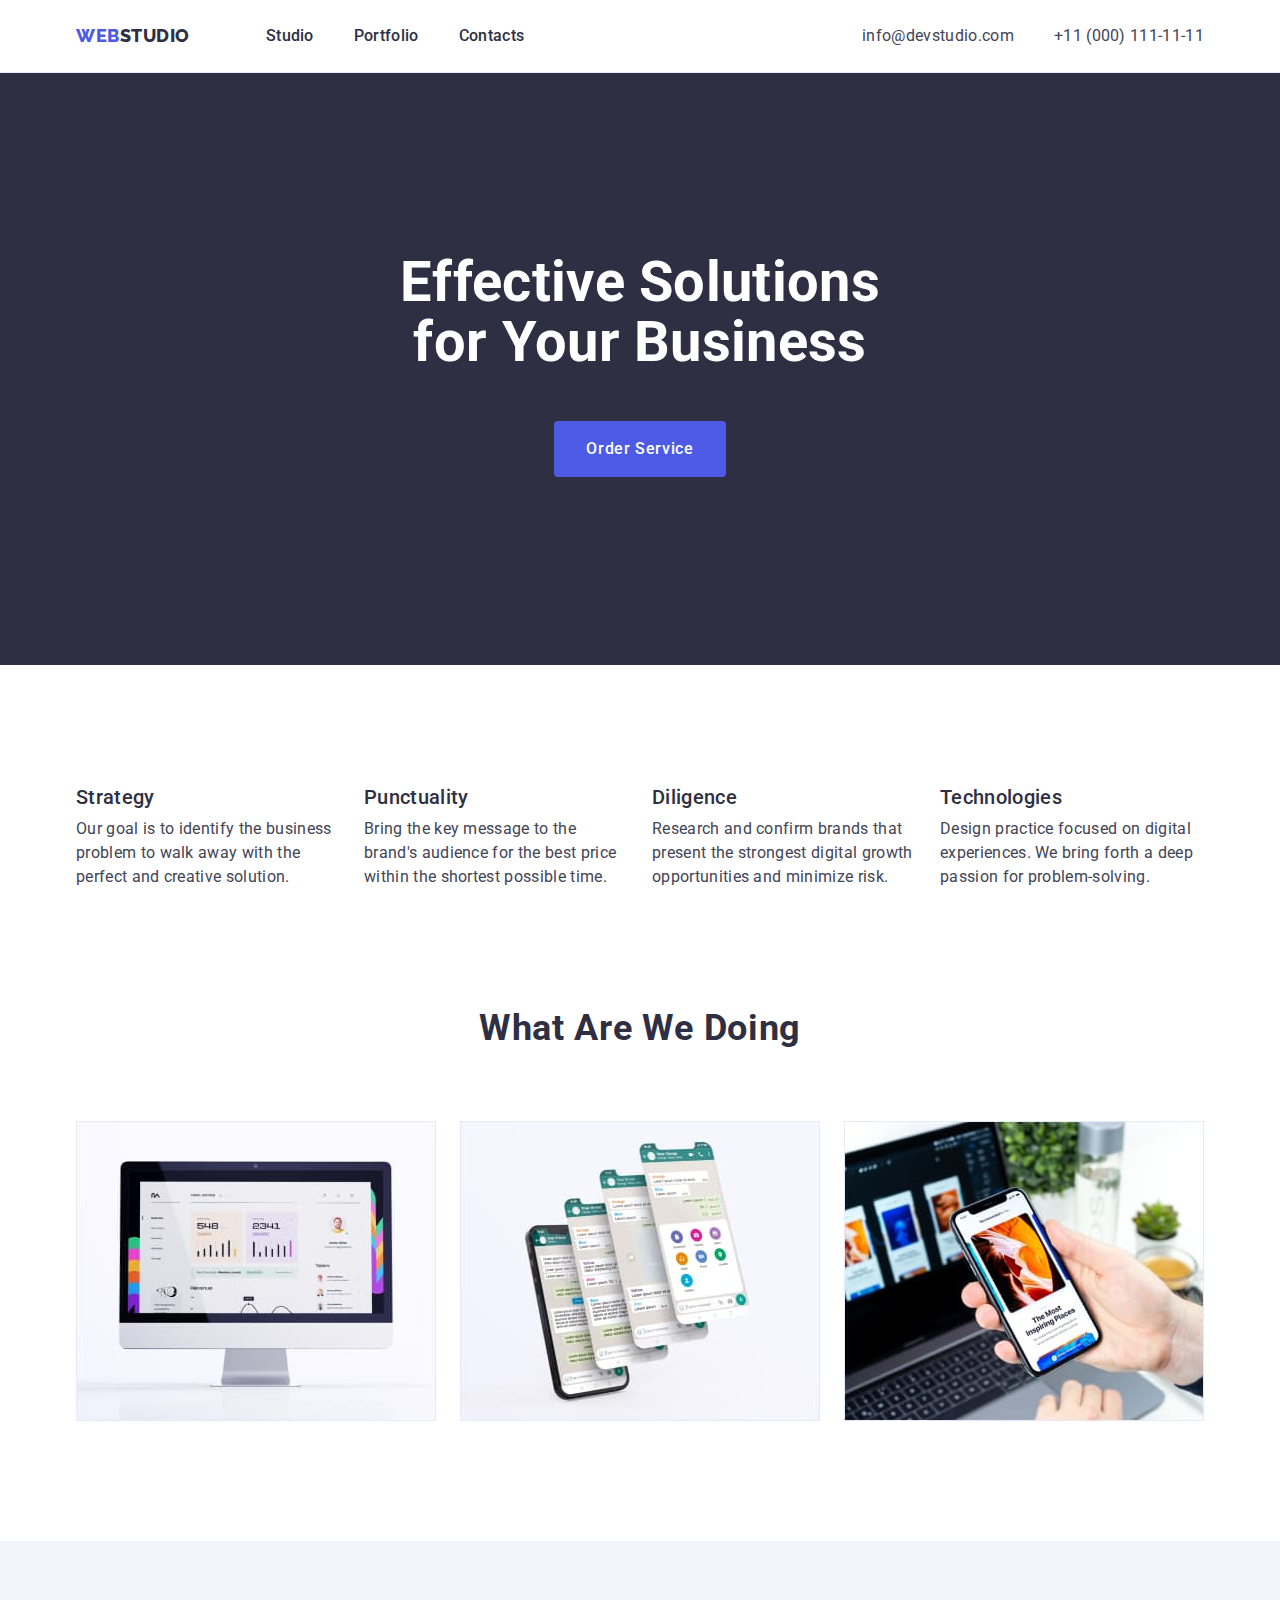
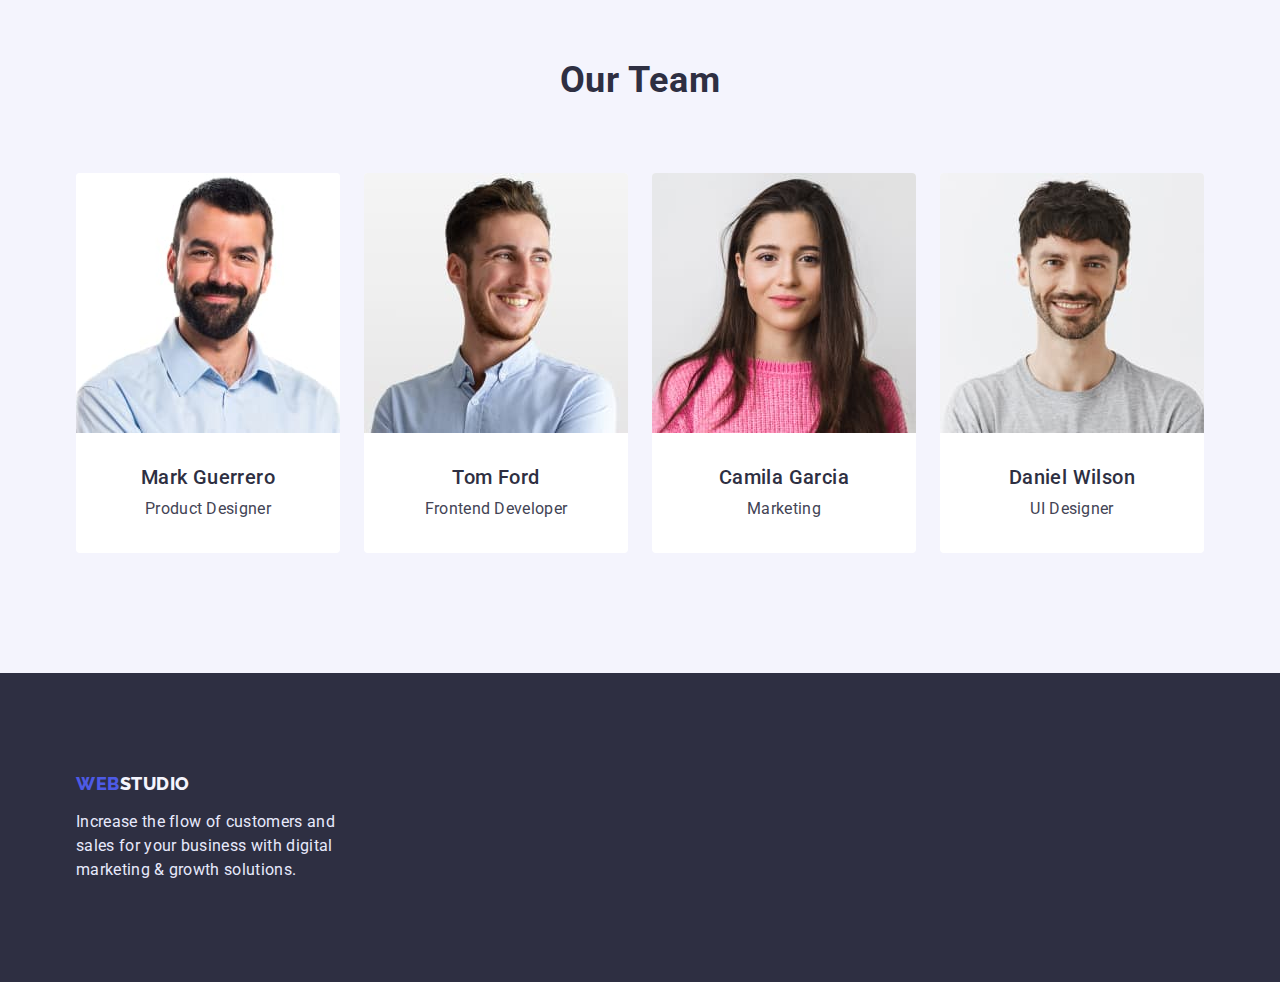
==== commit 89ed6449: "hw-03" ====
--- a/index.html
+++ b/index.html
@@ -140,14 +140,12 @@
           <ul class="fourth-section-list list">
             <li class="fourth-section-item">
               <article class="card-team">
-                <div class="card-team-img">
-                  <img
-                    class="fourth-section-img"
-                    src="./images/Team-Card-1.jpg"
-                    alt="Team-Card-1"
-                    width="264"
-                  />
-                </div>
+                <img
+                  class="fourth-section-img"
+                  src="./images/Team-Card-1.jpg"
+                  alt="Team-Card-1"
+                  width="264"
+                />
                 <div class="card-content-team">
                   <h3 class="fourth-images-title">Mark Guerrero</h3>
                   <p class="fourth-section-description">Product Designer</p>
@@ -157,14 +155,12 @@
 
             <li class="fourth-section-item">
               <article class="card-team">
-                <div class="card-team-img">
-                  <img
-                    class="fourth-section-img"
-                    src="./images/Team-Card-2.jpg"
-                    alt="Team-Card-2"
-                    width="264"
-                  />
-                </div>
+                <img
+                  class="fourth-section-img"
+                  src="./images/Team-Card-2.jpg"
+                  alt="Team-Card-2"
+                  width="264"
+                />
                 <div class="card-content-team">
                   <h3 class="fourth-images-title">Tom Ford</h3>
                   <p class="fourth-section-description">Frontend Developer</p>
@@ -174,14 +170,12 @@
 
             <li class="fourth-section-item">
               <article class="card-team">
-                <div class="card-team-img">
-                  <img
-                    class="fourth-section-img"
-                    src="./images/Team-Card-3.jpg"
-                    alt="Team-Card-3"
-                    width="264"
-                  />
-                </div>
+                <img
+                  class="fourth-section-img"
+                  src="./images/Team-Card-3.jpg"
+                  alt="Team-Card-3"
+                  width="264"
+                />
                 <div class="card-content-team">
                   <h3 class="fourth-images-title">Camila Garcia</h3>
                   <p class="fourth-section-description">Marketing</p>
@@ -191,14 +185,12 @@
 
             <li class="fourth-section-item">
               <article class="card-team">
-                <div class="card-team-img">
-                  <img
-                    class="fourth-section-img"
-                    src="./images/Team-Card-4.jpg"
-                    alt="Team-Card-4"
-                    width="264"
-                  />
-                </div>
+                <img
+                  class="fourth-section-img"
+                  src="./images/Team-Card-4.jpg"
+                  alt="Team-Card-4"
+                  width="264"
+                />
                 <div class="card-content-team">
                   <h3 class="fourth-images-title">Daniel Wilson</h3>
                   <p class="fourth-section-description">UI Designer</p>
--- a/css/styles.css
+++ b/css/styles.css
@@ -29,12 +29,6 @@
   max-width: 100%;
   height: auto;
 }
-
-/* *,
-*::before,
-*::after {
-  box-sizing: inherit;
-} */
 
 body {
   font-family: 'Roboto', sans-serif;
@@ -83,7 +77,6 @@
   text-transform: capitalize;
   text-align: center;
   margin-bottom: 72px;
-  color: var(--main-title-color);
 }
 
 /* ================== HEADER =================== */
@@ -172,7 +165,6 @@
 
 .hero-section {
   text-align: center;
-  height: 600px;
   background-color: #2e2f42;
   padding-top: 180px;
   padding-bottom: 188px;
@@ -180,7 +172,6 @@
 .hero-section-title {
   font-size: 56px;
   line-height: 1.07;
-  /* text-align: center; */
   width: 494px;
   color: var(--second-title-color);
   margin-bottom: 48px;
@@ -211,21 +202,19 @@
 /* SECOND SECTION */
 
 .second-section {
-    padding-top: 120px;
+  padding-top: 120px;
   padding-bottom: 120px;
 }
 
 .second-section-title {
-font-weight: 500;
-font-size: 20px;
-line-height: 1.2;
-color: var(--main-title-color);
-margin-bottom: 8px;
+  font-weight: 500;
+  font-size: 20px;
+  line-height: 1.2;
+  margin-bottom: 8px;
 }
 
 .second-section-list {
   display: flex;
-
 }
 
 .second-section-item {
@@ -242,18 +231,20 @@
 
 /* THIRD SECTION */
 
+.third-section {
+  padding-bottom: 120px;
+}
+
 .third-section-list {
   display: flex;
   flex-wrap: wrap;
   justify-content: space-between;
-  padding-bottom: 120px;
 }
 
 /* FOURTH SECTION */
 
 .fourth-section-description {
   color: var(--description-color);
-  margin-top: 8px;
   text-align: center;
 }
 .fourth-section {
@@ -263,11 +254,14 @@
 }
 
 .fourth-images-title {
-font-weight: 500;
-font-size: 20px;
-line-height: 1.2px;
-text-align: center;
-color: var(--main-title-color);
+  font-weight: 500;
+  font-size: 20px;
+  line-height: 1.2;
+  text-align: center;
+  letter-spacing: 0.02em;
+  margin-bottom: 8px;
+
+  color: var(--main-title-color);
 }
 
 .card-content-team {
@@ -281,48 +275,39 @@
   list-style: none;
 
   display: flex;
-   margin-left: calc(-1 * 24px));
-  margin-top: calc(-1 * 24px));
+  margin-left: calc(-1 * --card-set-gap);
+  margin-top: calc(-1 * --card-set-gap);
 }
 
 .fourth-section-list > .fourth-section-item {
-  flex-basis: calc(100% / 3 - 24px);
-  margin-left: 24px;
-  margin-top: 24px;
-   background: #ffffff;
+  background: #ffffff;
   border-radius: 4px;
+}
+
+.fourth-section-list {
+  gap: 24px;
 }
 
 /* CARD */
 .card-team {
-  /* box-shadow: var(--card-shadow); */
   border-radius: 4px;
   overflow: hidden;
 }
 
-.card-content-team {
-  padding: 32px 16px;
-}
-
-.fourth-section-description {
-  margin-top: 8px;
-}
-
 /* ================== MAIN / =================== */
 
 /* ================== PORTFOLIO =================== */
 
 .section-portfolio {
-  padding-top: 99px;
+  padding-top: 96px;
   padding-bottom: 120px;
-
 }
 
 .menu-portfolio-list {
   display: flex;
   flex-wrap: wrap;
   justify-content: center;
-  margin-bottom: 69px;
+  margin-bottom: 72px;
 }
 .portfolio-project-item {
   background: #ffffff;
@@ -330,6 +315,7 @@
 }
 .images-title {
   text-align: left;
+  margin-bottom: 8px;
 }
 
 .menu-portfolio-btn {
@@ -344,7 +330,7 @@
   border-radius: 4px;
   cursor: pointer;
   padding: 12px 24px;
-  }
+}
 .menu-portfolio-link:not(:last-child) {
   margin-right: 24px;
 }
@@ -381,15 +367,13 @@
 
 .card-content {
   padding: 32px 16px;
-  border: 1px solid #e7e9fc; border-top: none;
+  border: 1px solid #e7e9fc;
+  border-top: none;
 }
 
 .portfolio-project-descr {
-  margin-top: 8px;
   color: var(--description-color);
 }
-
-
 
 /* ================== PORTFOLIO / =================== */
 
@@ -411,7 +395,7 @@
   text-transform: uppercase;
   color: #f4f4fd;
   margin-bottom: 16px;
-   }
+}
 
 .footer-description {
   color: #e7e9fc;
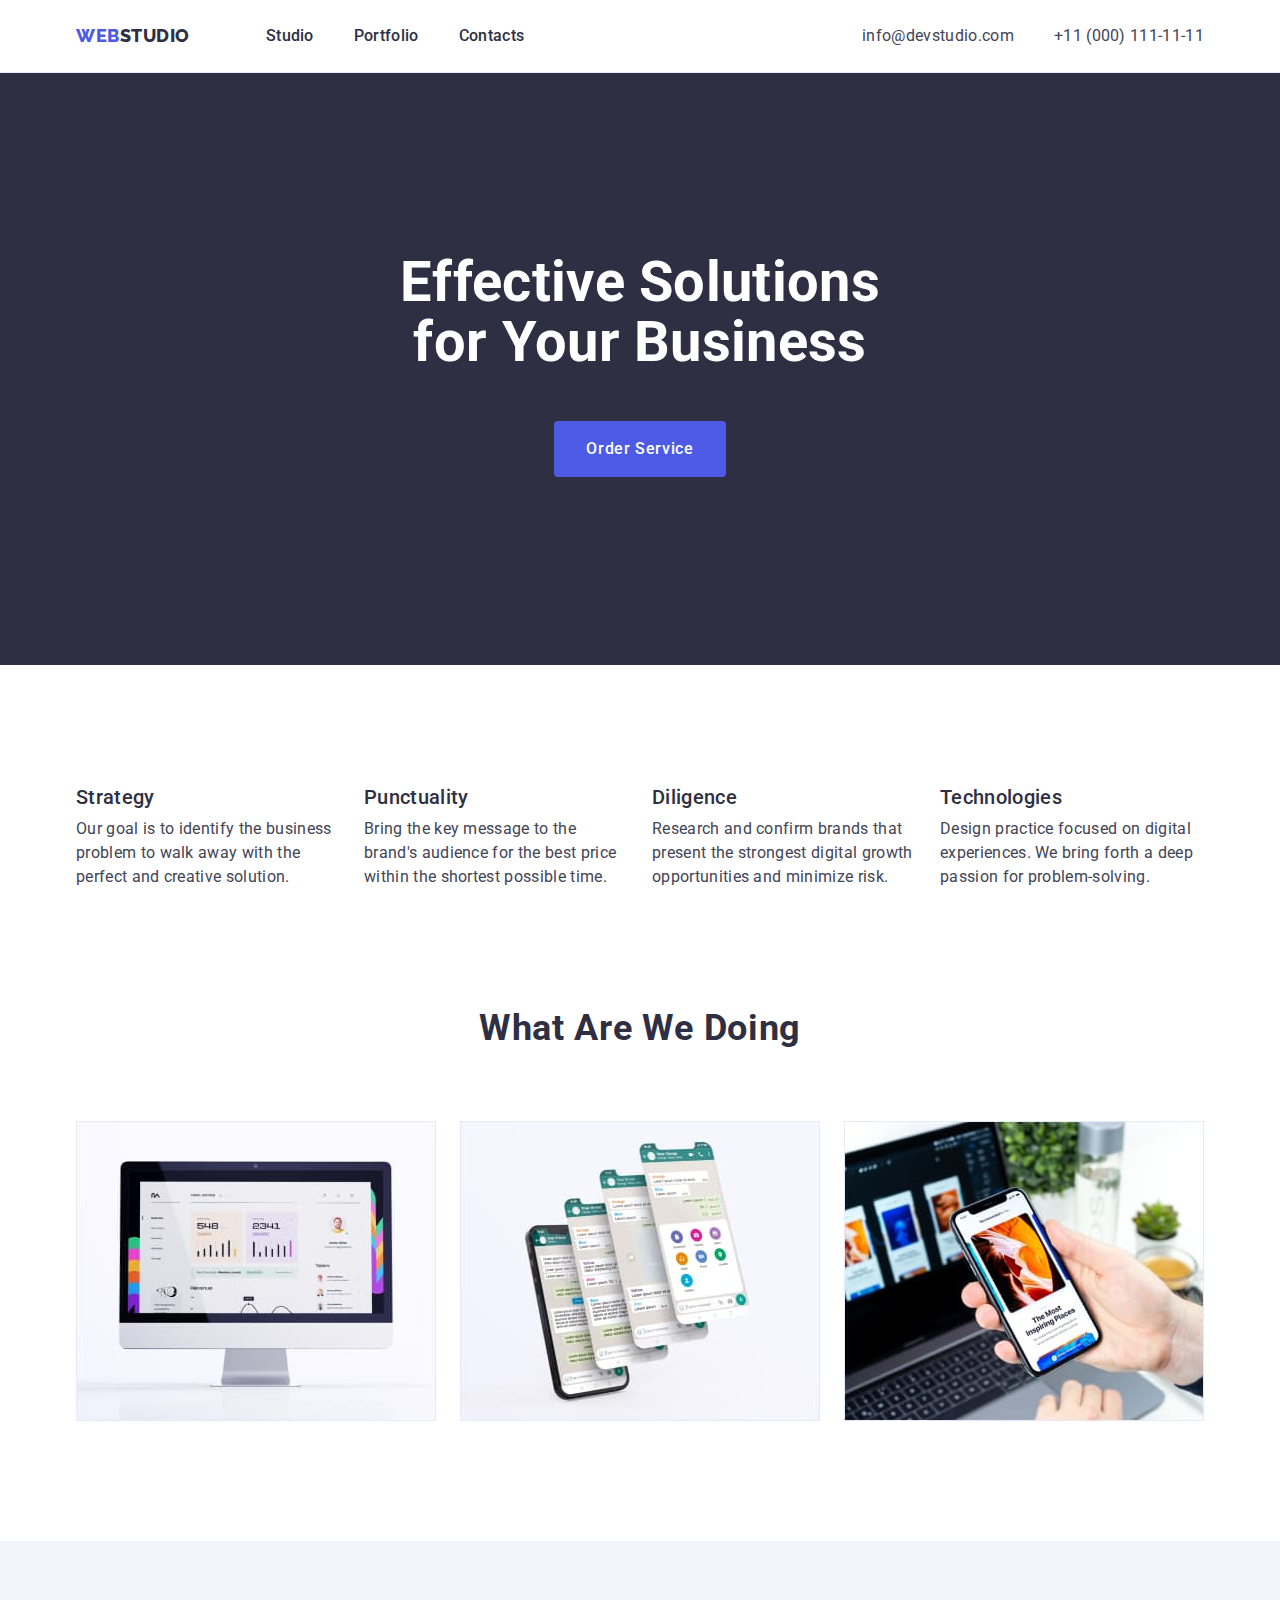
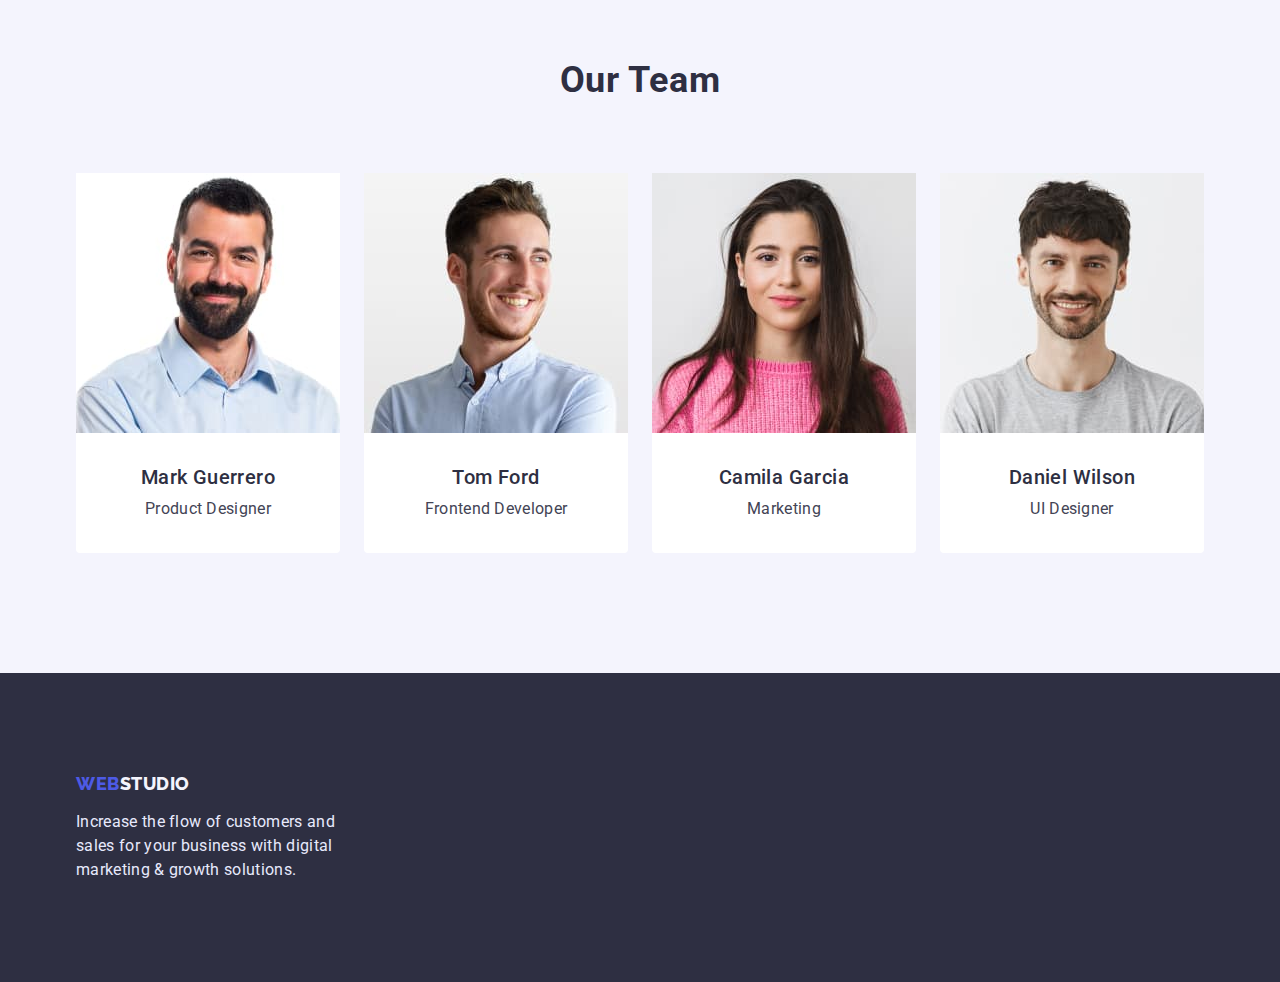
==== commit 824e7aef: "hw03" ====
--- a/index.html
+++ b/index.html
@@ -139,63 +139,55 @@
           <h2 class="section-title">Our Team</h2>
           <ul class="fourth-section-list list">
             <li class="fourth-section-item">
-              <article class="card-team">
-                <img
-                  class="fourth-section-img"
-                  src="./images/Team-Card-1.jpg"
-                  alt="Team-Card-1"
-                  width="264"
-                />
-                <div class="card-content-team">
-                  <h3 class="fourth-images-title">Mark Guerrero</h3>
-                  <p class="fourth-section-description">Product Designer</p>
-                </div>
-              </article>
-            </li>
-
-            <li class="fourth-section-item">
-              <article class="card-team">
-                <img
-                  class="fourth-section-img"
-                  src="./images/Team-Card-2.jpg"
-                  alt="Team-Card-2"
-                  width="264"
-                />
-                <div class="card-content-team">
-                  <h3 class="fourth-images-title">Tom Ford</h3>
-                  <p class="fourth-section-description">Frontend Developer</p>
-                </div>
-              </article>
-            </li>
-
-            <li class="fourth-section-item">
-              <article class="card-team">
-                <img
-                  class="fourth-section-img"
-                  src="./images/Team-Card-3.jpg"
-                  alt="Team-Card-3"
-                  width="264"
-                />
-                <div class="card-content-team">
-                  <h3 class="fourth-images-title">Camila Garcia</h3>
-                  <p class="fourth-section-description">Marketing</p>
-                </div>
-              </article>
-            </li>
-
-            <li class="fourth-section-item">
-              <article class="card-team">
-                <img
-                  class="fourth-section-img"
-                  src="./images/Team-Card-4.jpg"
-                  alt="Team-Card-4"
-                  width="264"
-                />
-                <div class="card-content-team">
-                  <h3 class="fourth-images-title">Daniel Wilson</h3>
-                  <p class="fourth-section-description">UI Designer</p>
-                </div>
-              </article>
+              <img
+                class="fourth-section-img"
+                src="./images/Team-Card-1.jpg"
+                alt="Team-Card-1"
+                width="264"
+              />
+              <div class="card-content-team">
+                <h3 class="fourth-images-title">Mark Guerrero</h3>
+                <p class="fourth-section-description">Product Designer</p>
+              </div>
+            </li>
+
+            <li class="fourth-section-item">
+              <img
+                class="fourth-section-img"
+                src="./images/Team-Card-2.jpg"
+                alt="Team-Card-2"
+                width="264"
+              />
+              <div class="card-content-team">
+                <h3 class="fourth-images-title">Tom Ford</h3>
+                <p class="fourth-section-description">Frontend Developer</p>
+              </div>
+            </li>
+
+            <li class="fourth-section-item">
+              <img
+                class="fourth-section-img"
+                src="./images/Team-Card-3.jpg"
+                alt="Team-Card-3"
+                width="264"
+              />
+              <div class="card-content-team">
+                <h3 class="fourth-images-title">Camila Garcia</h3>
+                <p class="fourth-section-description">Marketing</p>
+              </div>
+            </li>
+
+            <li class="fourth-section-item">
+              <img
+                class="fourth-section-img"
+                src="./images/Team-Card-4.jpg"
+                alt="Team-Card-4"
+                width="264"
+              />
+              <div class="card-content-team">
+                <h3 class="fourth-images-title">Daniel Wilson</h3>
+                <p class="fourth-section-description">UI Designer</p>
+              </div>
             </li>
           </ul>
         </div>
--- a/css/styles.css
+++ b/css/styles.css
@@ -15,13 +15,6 @@
 p {
   margin-top: 0;
   margin-bottom: 0;
-}
-
-ul,
-ol {
-  margin-top: 0;
-  margin-bottom: 0;
-  padding-left: 0;
 }
 
 img {
@@ -270,22 +263,13 @@
 
 /* CARD SET */
 .fourth-section-list {
-  padding: 0;
-  margin: 0;
-  list-style: none;
-
-  display: flex;
-  margin-left: calc(-1 * --card-set-gap);
-  margin-top: calc(-1 * --card-set-gap);
+  display: flex;
+  gap: 24px;
 }
 
 .fourth-section-list > .fourth-section-item {
   background: #ffffff;
   border-radius: 4px;
-}
-
-.fourth-section-list {
-  gap: 24px;
 }
 
 /* CARD */
